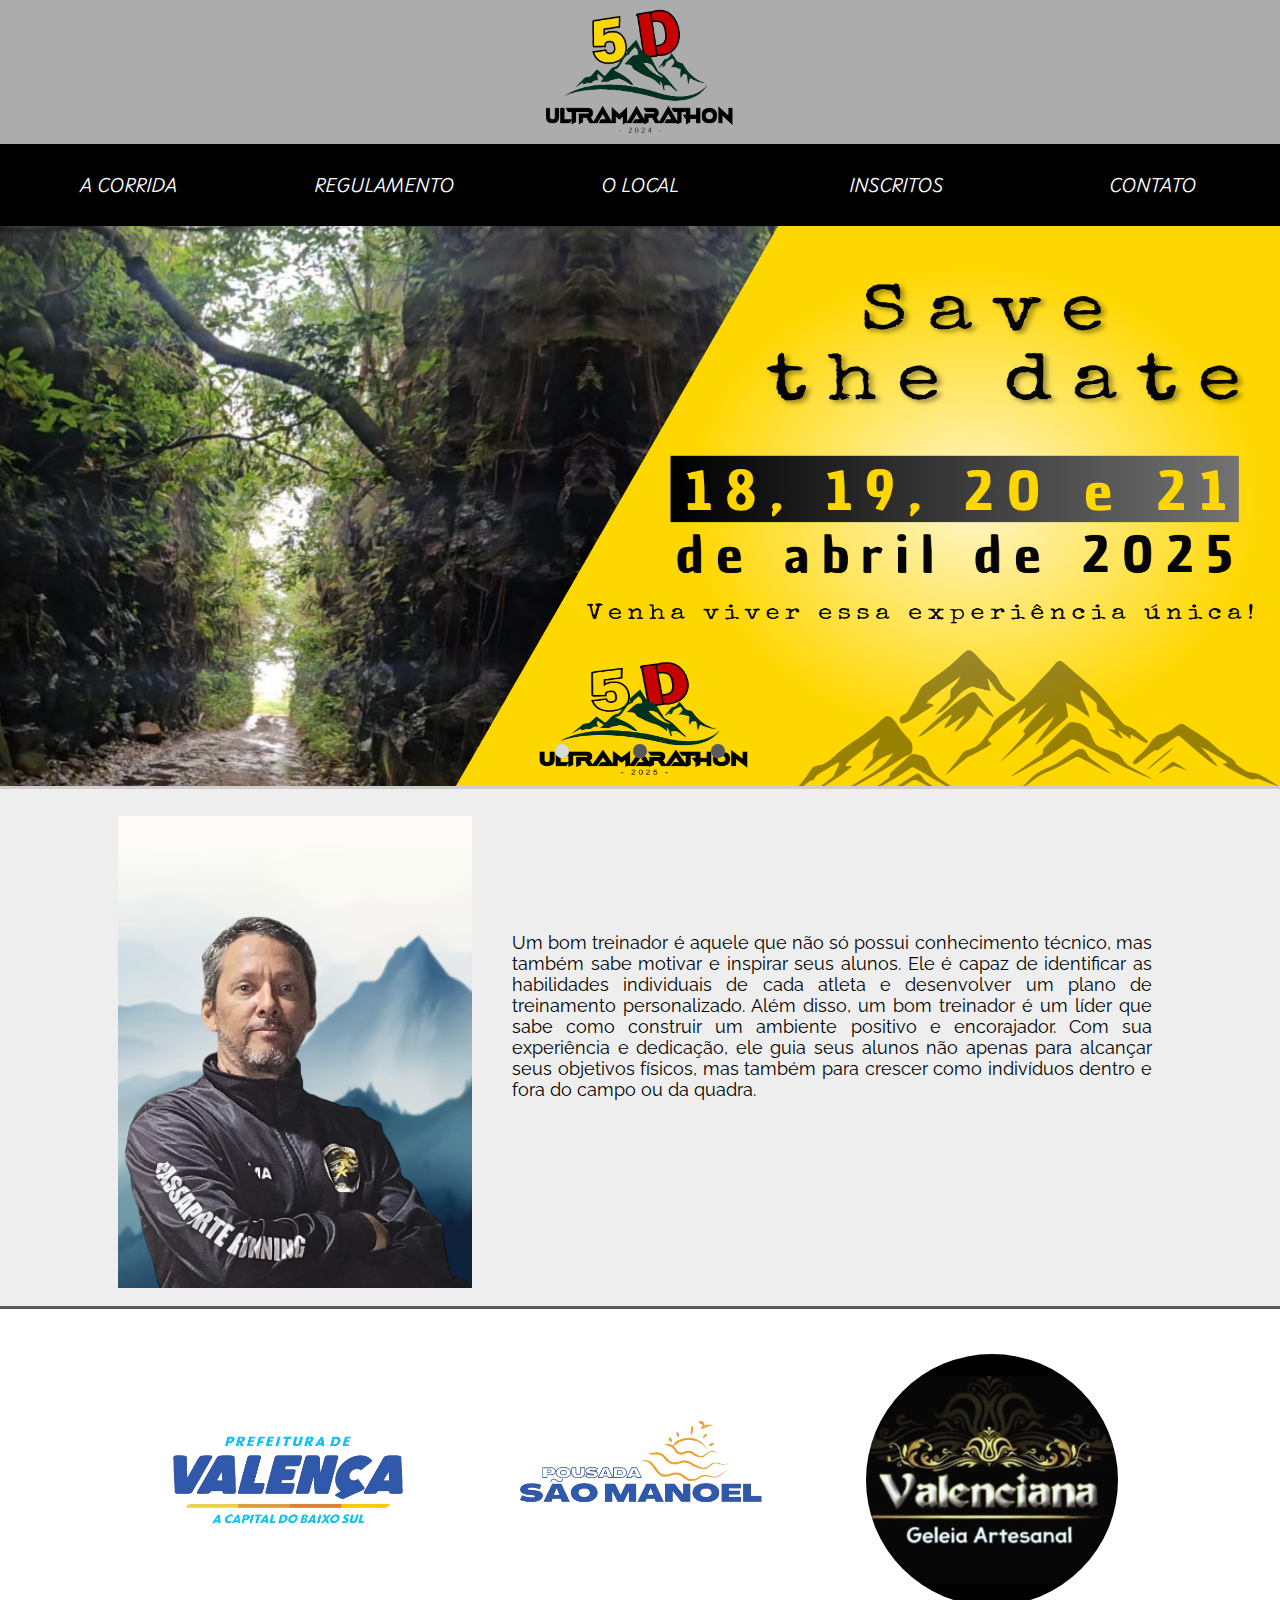
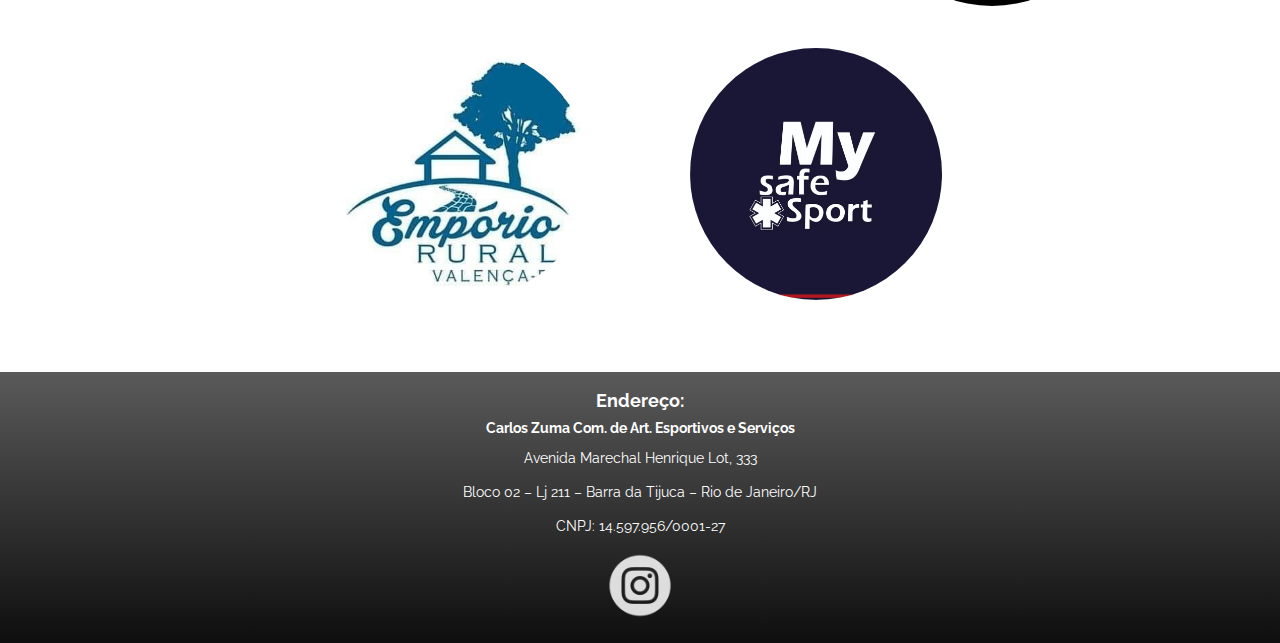
==== index.html @ 01db9696 "first commit" ====
<!DOCTYPE html>
<html lang="pt-br">
  <head>
    <title>5D ULTRA MARATHON</title>
    <link rel="icon" href="Logo5D_Oficial-removebg.png" type="image/logo-icon">
    <link rel="stylesheet" href="style.css">
    <meta name="viewport" content="width=device-width, initial-scale=1.0">
    <meta charset="utf-8">

    <link rel="preconnect" href="https://fonts.googleapis.com">
    <link rel="preconnect" href="https://fonts.gstatic.com" crossorigin>
    <link href="https://fonts.googleapis.com/css2?family=Playwrite+IS:wght@100..400&display=swap" rel="stylesheet">

    <link rel="preconnect" href="https://fonts.googleapis.com">
    <link rel="preconnect" href="https://fonts.gstatic.com" crossorigin>
    <link href="https://fonts.googleapis.com/css2?family=Raleway:ital,wght@0,100..900;1,100..900&display=swap" rel="stylesheet">

  </head>

  <body>

    <header>
      <a href="http://127.0.0.1:5500/index.html" >
        <div class="logo-container">
          <img class="logo5D" alt="Logotipo" src="Logo5D_Oficial-removebg.png">
        </div>
      </a>

      <section class="options">
        <div class="menu">
          <a href="corrida.html">A CORRIDA</a>
          <a href="regulamento.html">REGULAMENTO</a>
          <a href="local.html">O LOCAL</a>
          <a href="inscritos.html">INSCRITOS</a>
          <a href="contato.html">CONTATO</a>
        </div>
      </section>
    </header>


    <div class="slider">

      <div class="slides">
        <!-- Radio Buttons -->
        <input type="radio" name="radio-btn" id="radio1"  checked>
        <input type="radio" name="radio-btn" id="radio2">
        <input type="radio" name="radio-btn" id="radio3">
        <!-- Fim Radio Buttons -->

        <!-- Slides Images -->
        <div class="slide first">
          <img src="Banner5D_1.png" alt="Imagem 1"/>
        </div>

        <div class="slide">
          <img src="Banner5D_2.png" alt="Imagem 2"/>
        </div>

        <div class="slide">
          <img src="Banner5D_3.png" alt="Imagem 3"/>
        </div>

        <!-- Fim Slides Images -->

        
        <!-- Navigation Auto -->
        <div class="navigation-auto">
          <div class="auto-btn1"></div>
          <div class="auto-btn2"></div>
          <div class="auto-btn3"></div>
        </div>

      </div>

      <div class="manual-navigation">
        <label for="radio1" class="manual-btn" ></label>
        <label for="radio2" class="manual-btn" ></label>
        <label for="radio3" class="manual-btn" ></label>
      </div>

    </div>


    <div class="separator" ></div>

    <section class="sobre" >
      <img src="treinador.png" alt="Imagem do Treinador" />
      <p>Um bom treinador é aquele que não só possui conhecimento técnico, mas também sabe motivar e inspirar seus alunos. Ele é capaz de identificar as habilidades individuais de cada atleta e desenvolver um plano de treinamento personalizado. Além disso, um bom treinador é um líder que sabe como construir um ambiente positivo e encorajador. Com sua experiência e dedicação, ele guia seus alunos não apenas para alcançar seus objetivos físicos, mas também para crescer como indivíduos dentro e fora do campo ou da quadra.</p>

    </section>

    <div class="separatorTwo" ></div>

    <!-- PATROCINADORES -->
    <section class="sponsors">
      <a href="https://www.instagram.com/pmvalencarj/" target="_blank"><img src="patrocinadores/2.png"></a>
      <a href="https://www.booking.com/hotel/br/pousada-sao-manoel.pt-br.html?label=gog235jc-1DCAsoIEIScG91c2FkYS1zYW8tbWFub2VsSC1YA2ggiAEBmAEtuAEXyAEV2AED6AEB-AECiAIBqAIDuAKP_ay0BsACAdICJGRmY2RlYWYxLWNjMTgtNDY5YS1hODExLWUxM2Y1NWNmYTY1NdgCBOACAQ&sid=61b27c0a28dddf288ecdd120ab3e0635&aid=356980&ucfs=1&arphpl=1&checkin=2024-07-20&checkout=2024-07-23&dest_id=-678010&dest_type=city&group_adults=2&req_adults=2&no_rooms=1&group_children=0&req_children=0&hpos=1&hapos=1&sr_order=popularity&srpvid=347f094832c30023&srepoch=1720401602&soh=1&from_sustainable_property_sr=1&from=searchresults#no_availability_msg" target="_blank"><img src="patrocinadores/3.png"></a>
      <a href="https://www.instagram.com/geleiasvalenciana/" target="_blank"><img src="patrocinadores/5.png"></a>
      <a href="https://www.instagram.com/emporioruralvalenca/" target="_blank"><img src="patrocinadores/4.png"></a>
      <a href="https://www.mysafesport.com.br" target="_blank"><img src="patrocinadores/6.png"></a>
  </section>
  
  

    <footer class="footer" >
      <div class="footer-content">
        <h3>Endereço:</h3>
        <h4>Carlos Zuma Com. de Art. Esportivos e Serviços</h4>
        <p>Avenida Marechal Henrique Lot, 333<p>
        <p>Bloco 02 – Lj 211 – Barra da Tijuca – Rio de Janeiro/RJ</p></p>
        <p>CNPJ: 14.597.956/0001-27</p>
      </div>

      <div class="icon">
        <a href="https://www.instagram.com/carloszumaultra/" target="_blank" ><img src="instaIcon.png"/></a>
      </div>

    </footer>
    
    <script src="script.js"></script>
  </body>
</html>
---- style.css ----
* {
    padding: 0px;
    margin: 0px;
    font-family: "Playwrite IS", cursive;
}

        /* Primeiro Header Logotipo (Responsivo) */

/* Contêiner do Logotipo */
.logo-container {
    background-color: #acacac;
    display: flex;
    justify-content: center;
    align-items: center;
}

/* Logotipo */
img.logo5D {
    width: 50%;
    display: block;
    margin: 1vh auto 1vh;
}

/* Logotipo resposivo mobile */
@media (min-width: 600px) {
    img.logo5D {
        width: 30%; /* Ajuste para tablets */
    }
}

/* Logotipo responsivo desktop*/
@media (min-width: 900px) {
    img.logo5D {
        width: 15%; /* Ajuste para desktops */
    }
}

        /* Header Opções (Responsivo) */

section.options {
    display: flex;
    justify-content: center; /* Centraliza os itens horizontalmente */
    align-items: center; /* Centraliza os itens verticalmente */
    background-color: rgb(0, 0, 0);
    padding: 2vh 0;
}

.menu {
    text-align: center;
}

.menu a {
    display: block; 
    text-decoration: none; 
    color: white; 
    padding: 2.5vh; 
    font-weight: bold;
}

.menu a:hover {
    transition: all .2s ease-in-out; 
    transform: scale(1.2); 
}

@media (min-width: 900px) {
    .menu {
        display: flex;
        justify-content: space-around;
        width: 100%; 
    }
}

@media (min-width: 900px) {
    .menu a{
        padding: 10px; /* Espaçamento interno */
        flex: 1; /* Faz com que os itens ocupem espaço igual dentro de .menu */
        text-align: center; /* Centraliza o texto horizontalmente */
    }
}
        /*  Slider */
        
        .slider {
            margin: 0 auto;
            width: 100%;
            overflow: hidden;
            position: relative; /* Torna o contêiner posicionado relativamente para permitir posicionamento absoluto dos botões */
        }
        
        .slides {
            width: 300%; /* Corrigido para ajustar a largura de acordo com o número de slides */
            height: 12rem;
            display: flex;
            transition: transform 0.5s ease-in-out; /* Adiciona transição suave */
        }
        
        .slider input {
            display: none;
        }
        
        .slide {
            width: 33.33%; /* Ajustado para acomodar 3 slides */
            position: relative;
            transition: 1.5s;
        }
        
        .slide img {
            width: 100%;
            height: 100%; /* Garante que a imagem ocupe todo o contêiner */
            object-fit: cover; /* Ajusta a imagem para cobrir o contêiner */
        }
        
        .manual-navigation {
            position: absolute;
            width: 100%; /* Alinha os botões ao centro */
            bottom: 10%; /* Posiciona os botões na parte inferior do slider */
            display: flex;
            justify-content: center;
            gap: 5%; /* Espaçamento entre os botões */
        }
        
        .manual-btn {
            border: 2px solid #dadada71;
            padding: 5px;
            border-radius: 50%;
            cursor: pointer;
            background-color: #dadada71; /* Torna os botões visíveis */
            transition: 0.75s;
        }
        
        /* Adicionando estilos para botões de navegação automática */
        .navigation-auto {
            position: absolute;
            width: 100%;
            display: flex;
            justify-content: center;
            gap: 5%;
            bottom: 10%;
        }
        
        .navigation-auto div {
            border: 2px solid #5a5a5a;
            padding: 5px;
            border-radius: 50%;
            background-color: #5a5a5a;
        }

        .manual-btn:not(:last-child) {
            margin-right: 0;
        }

        .manual-btn:hover {
            border: 2px solid #5a5a5a;
            background-color: #5a5a5a;
        }

#radio1:checked ~ .first {
    margin-left: 0;
}

#radio2:checked ~ .first {
    margin-left: -33.3%;
}

#radio3:checked ~ .first {
    margin-left: -66.65%;
}

.navigation-auto div {
    border: 2px solid #aaaaaa;
    padding: 5px;
    border-radius: 10px;
    cursor: pointer;
    transition: 0.75s;
}

.navigation-auto {
    position: absolute;
    width: 100%;
    margin-top: 360px;
    display: flex;
    justify-content: center;
}

#radio1:checked ~ .navigation-auto .auto-btn1 {
    background-color: #5a5a5a;
}

#radio2:checked ~ .navigation-auto .auto-btn2 {
    background-color: #5a5a5a;
}

#radio3:checked ~ .navigation-auto .auto-btn3 {
    background-color: #5a5a5a;
}

/* Estilo geral para a imagem */
.slide img {
    width: 100%;
    height: auto; 
    max-width: 100%;
    display: block;
    object-fit: contain; /* Ajusta a imagem para caber dentro do contêiner sem cortar */
    margin: auto; /* Centraliza a imagem */
}


/* Responsividade Slider */

/* Telas até 380px */
@media (max-width: 360px) {
    .slide img {
        width: 100%; /* Garante que a imagem se ajuste à largura do contêiner */
        height: auto; /* Mantém a proporção da imagem */
        object-fit: cover; /* Ajusta a imagem dentro do contêiner sem distorcer */
    }

    .manual-navigation, .navigation-auto {
        margin-bottom: 10%; /* Ajusta a posição dos controles de navegação */
        display: flex; /* Garante que os controles sejam exibidos como flexíveis */
        justify-content: center; /* Centraliza os botões */
    }

}

/* Telas pequenas (mobile first) */
@media (max-width: 600px) {
    .slide img {
        width: 100%;
        height: 100%; /* Mantém a proporção da imagem */
        object-fit: cover; /* Ajusta a imagem dentro do contêiner sem distorcer */
    }

    .manual-navigation, .navigation-auto {
        bottom: 5%; /* Ajusta a posição para acompanhar a responsividade */
    }
}

/* Telas médias (tablets e pequenos desktops) */
@media (min-width: 601px) and (max-width: 1250px) {
    .slides {
        width: 300%;
        height: 35rem; 
    }

    .slide img {
        width: 100%;
        height: 100%;
        object-fit: fill;
    }

    .manual-navigation, .navigation-auto {
        bottom: 5%;
    }
}

/* Telas grandes (desktops) */
@media (min-width: 1250px) {
    .slides {
        width: 300%;
        height: 35rem; 
    }

    .slide img {
        width: 100%;
        height: 100%;
        object-fit: fill;
        
    }

    .manual-navigation, .navigation-auto {
        bottom: 5%;
    }
}

        /* Sobre */

.separator {
    width: 100%;
    height: 3px;
    background-color: #cecece;
}

.sobre {
    background-color: #eeeeee;
}

.sobre p{
    font-family: Raleway;
    font-size: 2vh;
    margin: 0 4.5vh 0 4.5vh;
    color: black;
    text-align: justify;
    background-color: #eeeeee;
    padding-bottom: 5%;
}

.sobre img {
    background-color: #eeeeee;
    width: auto;
    height: auto;
    display: flex;
    margin: auto auto 2vh auto;
    padding-top: 3vh;
}

/* Telas grandes (desktops) */
@media (min-width: 1250px) {
    .sobre {
        display: flex;
        align-items: center;
        justify-content: center;
    }

    .sobre img {
        width: auto;
        height: auto;
        margin-right: 4.5vh;
    }

    .sobre p {
        padding-right: 10%;
        width: 50%;
        margin: 0;
    }
}

.separatorTwo {
    width: 100%;
    height: 3px;
    background-color: #5a5a5a;
    margin-bottom: 3vh;
}


        /* Sponsors  */

/* Container dos patrocinadores */
.sponsors {
    display: flex;
    flex-wrap: wrap; /* Permite que os itens quebrem linha, se necessário */
    justify-content: center; /* Centraliza os itens horizontalmente */
    align-items: center; /* Centraliza os itens verticalmente */
    gap: 5%; /* Adiciona espaçamento de 10% entre as imagens */
}

/* Estilos gerais para imagens dentro da classe sponsors */
.sponsors a img {
    max-width: 28vh; /* Mantém a proporção da imagem */
    max-height: 28vh; /* Mantém a proporção da imagem */
    margin: 2vh; /* Adiciona algum espaço ao redor das imagens */
    border-radius: 9rem;
    cursor: pointer;
}

/* Estilos para telas menores */
@media (max-width: 600px) {
    .sponsors a img {
        max-width: 60%;
        margin: 1rem auto 1rem auto;
        display: block;
    }
}



.separatorThree {
    width: 100%;
    height: 1vh;
    background-color: #5a5a5a;
}

/* Estilo geral para o footer */
.footer {
    margin-top: 3rem;
    background: linear-gradient(to bottom, #5a5a5a, #0e0e0e); /* Gradiente preto */
    color: rgb(255, 255, 255); /* Cor do texto */
    padding: 2vh 0; /* Espaçamento interno */
    text-align: center; /* Alinhamento centralizado do texto */
    width: 100%; /* Garante que o footer ocupe toda a largura */
}

/* Container do conteúdo do footer */
.footer-content {
    display: flex;
    flex-direction: column;
    align-items: center; /* Centraliza os itens horizontalmente */
    justify-content: center; /* Centraliza os itens verticalmente */
}

/* Estilo para o título 'Endereço' */
.footer h3 {
    font-family: Raleway;
    font-size: 2vh;
    margin-bottom: 1vh;
}

/* Estilo para o subtítulo */
.footer h4 {
    font-family: Raleway;
    font-size: 1.5vh;
    margin-bottom: 1.5vh;
}

/* Estilo para o texto do endereço */
.footer p {
    font-family: Raleway;
    font-size: 1.5vh;
    margin-bottom: 1vh;
}

.icon img {
    opacity: 85%;
    margin-top: 1vh;
    max-width: 10vh; /* Define a largura máxima do ícone */
    max-height: 7.5vh; /* Define a altura máxima do ícone */
    width: auto; /* Permite que a largura se ajuste automaticamente */
    height: auto; /* Permite que a altura se ajuste automaticamente */
}

    /* A CORRIDA */

#corrida {
    font-family: 'Raleway', sans-serif;
    text-align: center;
    padding: 2rem;
    font-size: 3.5rem;
    color: #ffffff; /* Cor do texto */
    background: linear-gradient(45deg, #C70000, #FFD700); /* Fundo gradiente */
    box-shadow: 0 4px 8px rgba(0, 0, 0, 0.2); /* Sombra mais proeminente */
    text-transform: uppercase; /* Letras maiúsculas */
    letter-spacing: 0.2rem; /* Espaçamento entre letras */
    transition: transform 0.3s ease-in-out, box-shadow 0.3s ease-in-out; /* Transição suave para transformações */
}

#pCorrida {
    font-family: 'Raleway', sans-serif;
    font-weight: bold;
    text-align: center;
    padding: 2rem;
    font-size: 1rem;
    color: #2b2b2b; /* Cor do texto cinza escuro */
    line-height: 1.5; /* Altura da linha para melhor legibilidade */
    margin: 0 auto; /* Centraliza o parágrafo */
}

@media (min-width: 1250px) {
    #pCorrida {
        font-size: 1.25rem;
        padding-right: 10rem;
        padding-left: 10rem;
    }
    #corrida {
        font-size: 5rem;
    }
}

        /* Regulamento */

        #regulamento {
            font-family: 'Raleway', sans-serif;
            text-align: center;
            padding: 2rem;
            font-size: 2.5rem;
            color: #ffffff; /* Cor do texto */
            background: linear-gradient(45deg, #C70000, #FFD700); /* Fundo gradiente */
            box-shadow: 0 4px 8px rgba(0, 0, 0, 0.2); /* Sombra mais proeminente */
            text-transform: uppercase; /* Letras maiúsculas */
            letter-spacing: 0.2rem; /* Espaçamento entre letras */
            transition: transform 0.3s ease-in-out, box-shadow 0.3s ease-in-out; /* Transição suave para transformações */
        }
        
        #pRegulamento {
            font-family: 'Raleway', sans-serif;
            font-weight: bold;
            text-align: center;
            padding: 2rem;
            font-size: 1rem;
            color: #2b2b2b; /* Cor do texto cinza escuro */
            line-height: 1.5; /* Altura da linha para melhor legibilidade */
            margin: 0 auto; /* Centraliza o parágrafo */
        }
        
        @media (min-width: 1250px) {
            #pRegulamento {
                font-size: 1.25rem;
                padding-right: 10rem;
                padding-left: 10rem;
            }
            #regulamento {
                font-size: 4.55rem;
            }
        }

        /* O LOCAL */

        #local {
            font-family: 'Raleway', sans-serif;
            text-align: center;
            padding: 2rem;
            font-size: 3.5rem;
            color: #ffffff; /* Cor do texto */
            background: linear-gradient(45deg, #C70000, #FFD700); /* Fundo gradiente */
            box-shadow: 0 4px 8px rgba(0, 0, 0, 0.2); /* Sombra mais proeminente */
            text-transform: uppercase; /* Letras maiúsculas */
            letter-spacing: 0.2rem; /* Espaçamento entre letras */
            transition: transform 0.3s ease-in-out, box-shadow 0.3s ease-in-out; /* Transição suave para transformações */
        }
        
        #pLocal {
            font-family: 'Raleway', sans-serif;
            font-weight: bold;
            text-align: center;
            padding: 2rem;
            font-size: 1rem;
            color: #2b2b2b; /* Cor do texto cinza escuro */
            line-height: 1.5; /* Altura da linha para melhor legibilidade */
            margin: 0 auto; /* Centraliza o parágrafo */
        }
        
        @media (min-width: 1250px) {
            #pLocal {
                font-size: 1.25rem;
                padding-right: 10rem;
                padding-left: 10rem;
            }
            #local {
                font-size: 5rem;
            }
        }

/* GALERIA DE FOTOS DO LOCAL */

    .fotosProva {
        column-count: 4;
    }

    .fotosProva img{
        width: 100%;
        border-radius: 4px;
        margin-bottom: 0.3rem;
        column-gap: 0.1rem;
        transition: transform 0.3s ease;
    }

    .fotosProva a {
        display: inline-block; /* Garante que os links se comportem como blocos inline */
        width: 100%;
    }

    .fotosProva img:hover {
        transform: scale(1.025); /* Leve aumento na imagem */
    }   




        /* INSCRITOS */

        /* INSCRITOS */

#tabelaInscritos {
    width: 95%;
    max-width: 120rem;
    border-collapse: collapse;
    margin: 2rem auto;
    padding: 2rem;
    background-color: #f5f5f5;
    box-shadow: 0 2px 4px rgba(0, 0, 0, 0.1);
    text-align: center; 
}

#tabelaInscritos thead {
    background-color: #333;
    color: #fff;
}

#tabelaInscritos th, #tabelaInscritos td {
    padding: 1rem;
    text-align: center; 
    border-bottom: 1px solid #ddd;
    font-family: "Helvetica";
    font-weight: bold;
}

#tabelaInscritos th {
    text-transform: uppercase;
    letter-spacing: 0.1rem;
}

#tabelaInscritos tbody tr:nth-child(even) {
    background-color: #e9e9e9;
}

#tabelaInscritos tbody tr:hover {
    background-color: #c70000;
    color: #fff;
    cursor: pointer;
    transition: background-color 0.35s ease-in-out;
}

@media (min-width: 768px) {
    #tabelaInscritos th, #tabelaInscritos td {
        padding: 1.5rem;
    }
}
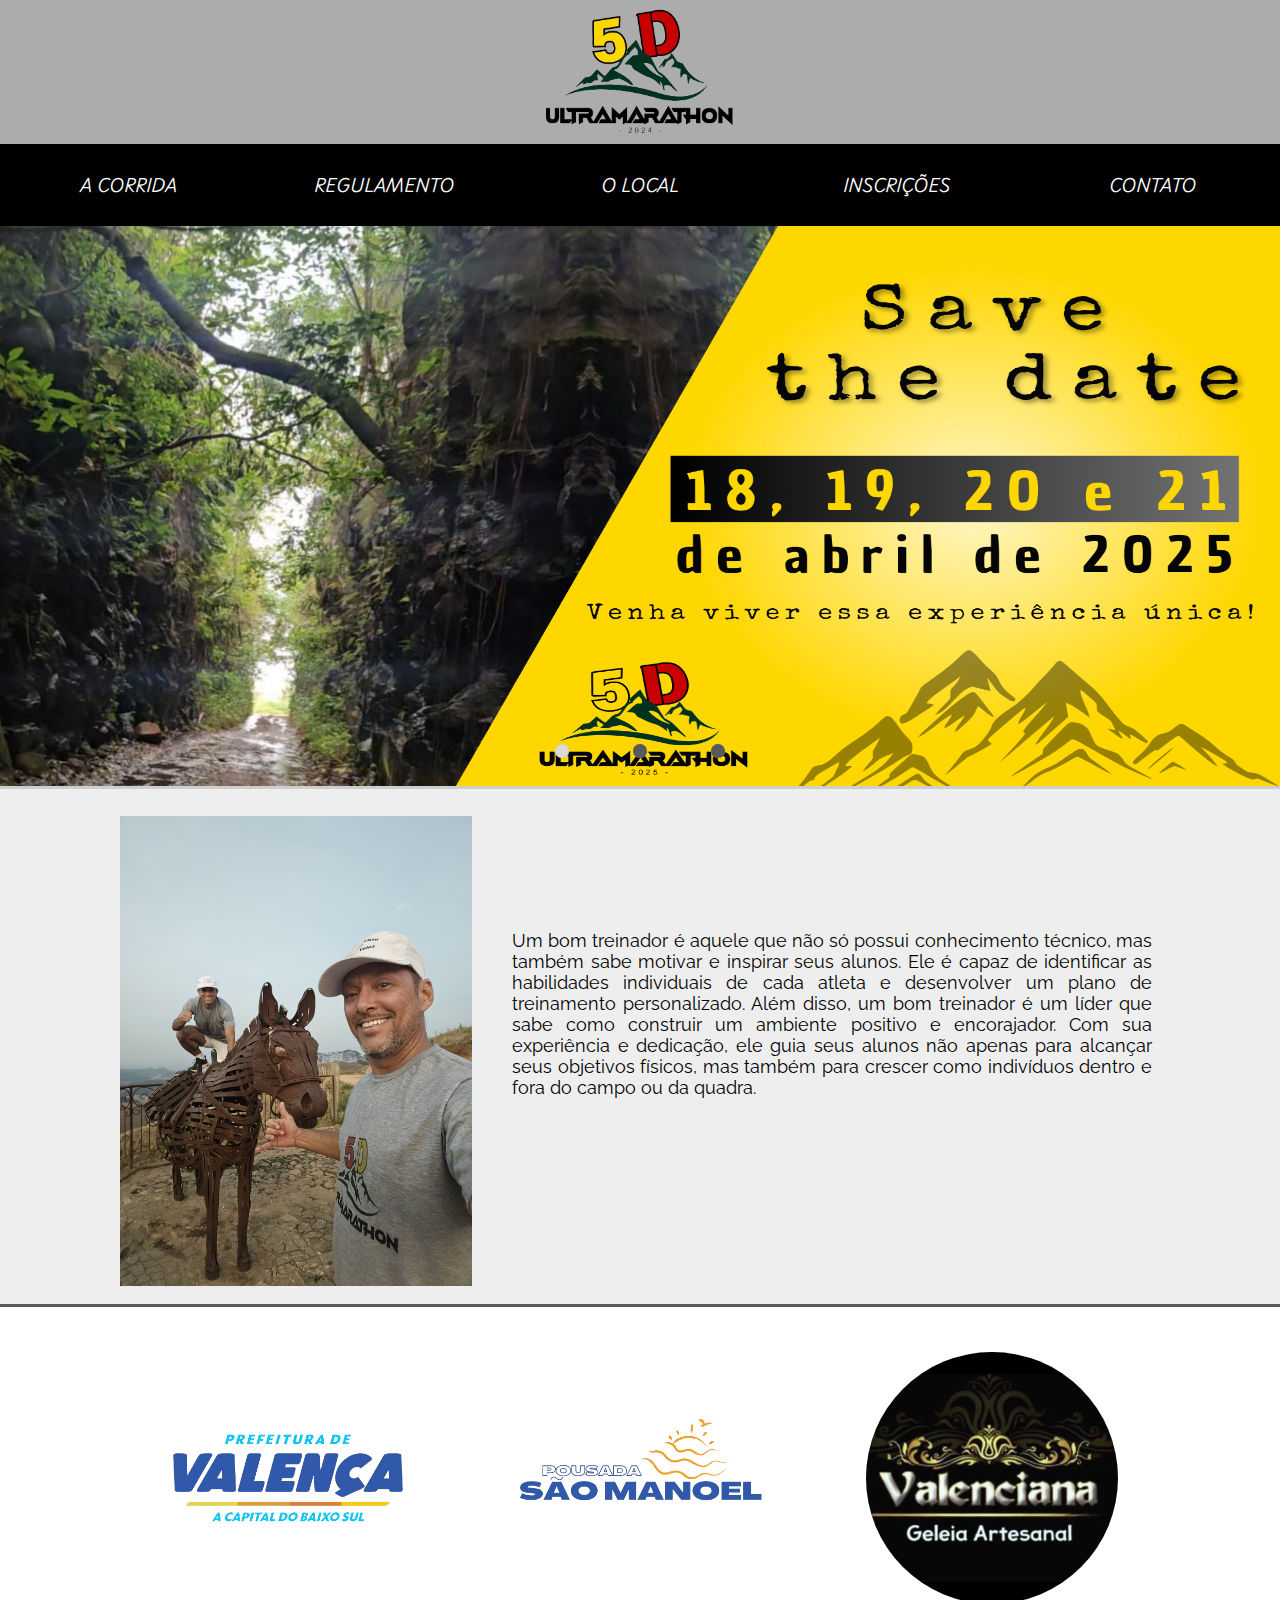
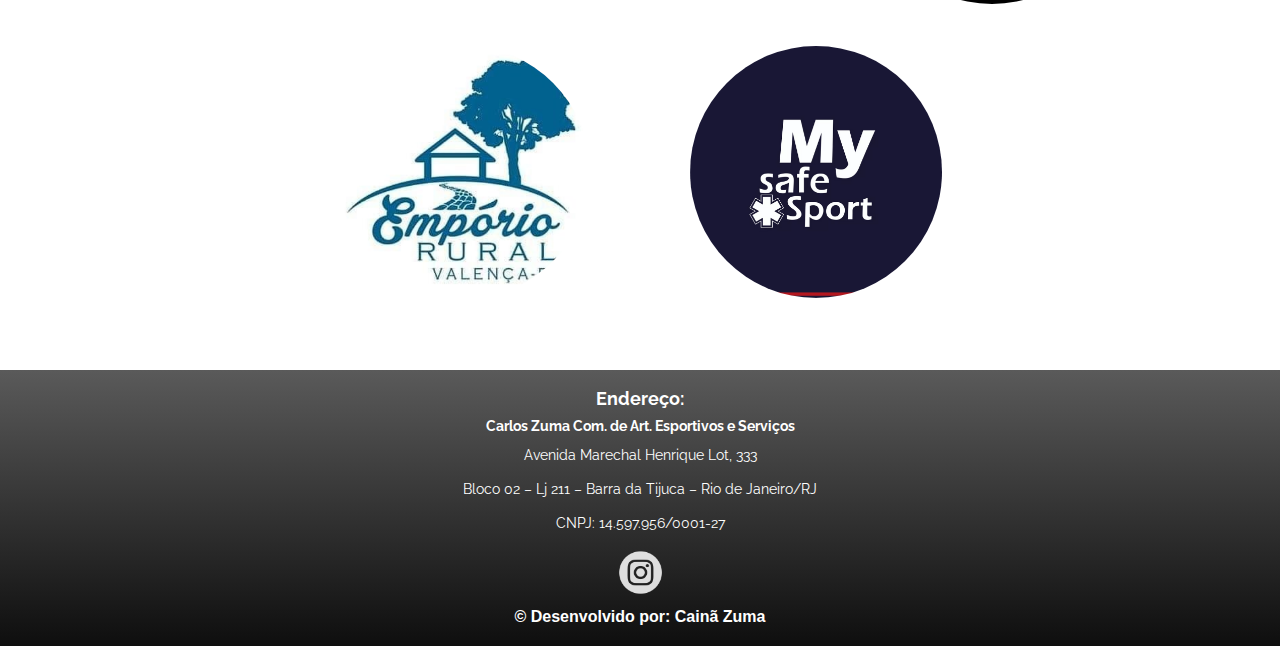
==== commit 8f258b33: "commit att" ====
--- a/index.html
+++ b/index.html
@@ -6,6 +6,9 @@
     <link rel="stylesheet" href="style.css">
     <meta name="viewport" content="width=device-width, initial-scale=1.0">
     <meta charset="utf-8">
+
+    <meta name="description" content="Participe da '5D ULTRA MARATHON', uma emocionante prova de longa distância que desafia corredores com uma rota deslumbrante através de montanhas, grutas, túneis, pontes e rios. Experimente a aventura definitiva e supere seus limites em uma corrida que combina natureza e desafio físico. Inscreva-se agora e viva a experiência única da 5D ULTRA MARATHON!">
+
 
     <link rel="preconnect" href="https://fonts.googleapis.com">
     <link rel="preconnect" href="https://fonts.gstatic.com" crossorigin>
@@ -20,7 +23,7 @@
   <body>
 
     <header>
-      <a href="http://127.0.0.1:5500/index.html" >
+      <a href="/Projeto_5D_Ultramarathon/index.html" >
         <div class="logo-container">
           <img class="logo5D" alt="Logotipo" src="Logo5D_Oficial-removebg.png">
         </div>
@@ -31,7 +34,7 @@
           <a href="corrida.html">A CORRIDA</a>
           <a href="regulamento.html">REGULAMENTO</a>
           <a href="local.html">O LOCAL</a>
-          <a href="inscritos.html">INSCRITOS</a>
+          <a href="inscritos.html">INSCRIÇÕES</a>
           <a href="contato.html">CONTATO</a>
         </div>
       </section>
@@ -84,7 +87,7 @@
     <div class="separator" ></div>
 
     <section class="sobre" >
-      <img src="treinador.png" alt="Imagem do Treinador" />
+      <img src="treinadores.jpeg" alt="Imagem do Treinador" />
       <p>Um bom treinador é aquele que não só possui conhecimento técnico, mas também sabe motivar e inspirar seus alunos. Ele é capaz de identificar as habilidades individuais de cada atleta e desenvolver um plano de treinamento personalizado. Além disso, um bom treinador é um líder que sabe como construir um ambiente positivo e encorajador. Com sua experiência e dedicação, ele guia seus alunos não apenas para alcançar seus objetivos físicos, mas também para crescer como indivíduos dentro e fora do campo ou da quadra.</p>
 
     </section>
@@ -115,6 +118,11 @@
         <a href="https://www.instagram.com/carloszumaultra/" target="_blank" ><img src="instaIcon.png"/></a>
       </div>
 
+      <div class="dev">
+        <a href="https://www.linkedin.com/in/cainã-zuma-a252a7153/" target="_blank">© Desenvolvido por: Cainã Zuma</a>
+    </div>
+    
+
     </footer>
     
     <script src="script.js"></script>
--- a/style.css
+++ b/style.css
@@ -296,8 +296,7 @@
 
 .sobre img {
     background-color: #eeeeee;
-    width: auto;
-    height: auto;
+    width: 15rem;
     display: flex;
     margin: auto auto 2vh auto;
     padding-top: 3vh;
@@ -312,7 +311,7 @@
     }
 
     .sobre img {
-        width: auto;
+        width: 22rem;
         height: auto;
         margin-right: 4.5vh;
     }
@@ -411,7 +410,7 @@
 .icon img {
     opacity: 85%;
     margin-top: 1vh;
-    max-width: 10vh; /* Define a largura máxima do ícone */
+    max-width: 7vh; /* Define a largura máxima do ícone */
     max-height: 7.5vh; /* Define a altura máxima do ícone */
     width: auto; /* Permite que a largura se ajuste automaticamente */
     height: auto; /* Permite que a altura se ajuste automaticamente */
@@ -530,31 +529,40 @@
 
 /* GALERIA DE FOTOS DO LOCAL */
 
+.fotosProva {
+    column-count: 4;
+    column-gap: 0.6rem; /* Ajuste o valor para controlar o espaço entre as colunas */
+}
+
+.fotosProva img {
+    width: calc(100% - 0.6rem); /* Compensa o column-gap */
+    border-radius: 4px;
+    margin-bottom: 0.3rem;
+    transition: transform 0.3s ease;
+    margin-left: 3px;
+}
+
+.fotosProva a {
+    display: inline-block; /* Garante que os links se comportem como blocos inline */
+    width: 100%;
+}
+
+.fotosProva img:hover {
+    transform: scale(1.025); /* Leve aumento na imagem */
+}
+
+/* Ajuste para dispositivos móveis */
+@media (max-width: 768px) {
     .fotosProva {
-        column-count: 4;
-    }
-
-    .fotosProva img{
-        width: 100%;
-        border-radius: 4px;
-        margin-bottom: 0.3rem;
-        column-gap: 0.1rem;
-        transition: transform 0.3s ease;
-    }
-
-    .fotosProva a {
-        display: inline-block; /* Garante que os links se comportem como blocos inline */
-        width: 100%;
-    }
-
-    .fotosProva img:hover {
-        transform: scale(1.025); /* Leve aumento na imagem */
-    }   
-
-
-
-
-        /* INSCRITOS */
+        column-count: 3;
+        column-gap: 0.3rem; /* Diminui o espaço entre as colunas no mobile */
+    }
+
+    .fotosProva img {
+        width: calc(100% - 0.3rem); /* Ajusta a largura para o novo column-gap */
+    }
+}
+
 
         /* INSCRITOS */
 
@@ -604,6 +612,53 @@
     }
 }
 
+/* desenvolvido por */
+
+.dev {
+    text-align: center; /* Centraliza o texto */
+}
+
+.dev a {
+    color: white; /* Cor branca para o texto */
+    text-decoration: none; /* Remove o sublinhado */
+    font-family: 'Arial', sans-serif; /* Altere para a fonte de sua escolha */
+    font-size: 16px; /* Aumenta o tamanho da fonte */
+    font-weight: bold; /* Deixa o texto em negrito */
+}
+
+.dev a:hover {
+    color: #cccccc; /* Muda a cor ao passar o mouse */
+    transition: color 0.3s ease-in-out; /* Animação suave na transição de cores */
+}
+
+/* dowload regulamento */
+
+#downloadPDF {
+    font-family: 'Raleway', Helvetica, Arial, sans-serif;
+    font-size: 18px;
+    font-weight: 600;
+    color: #ff0000;
+    text-decoration: none;
+    background-color: #f1f1f1;
+    padding: 10px 20px;
+    border-radius: 5px;
+    transition: background-color 0.3s, color 0.3s;
+  
+    display: flex;
+    justify-content: center;
+    align-items: center;
+    margin: 0 auto;
+    width: fit-content;
+  }
+  
+  #downloadPDF:hover {
+    background: linear-gradient(45deg, #C70000, #FFD700); /* Fundo gradiente */
+    color: #ffffff; /* Cor do texto */
+  }
+  
+
+  
+
   
 
 
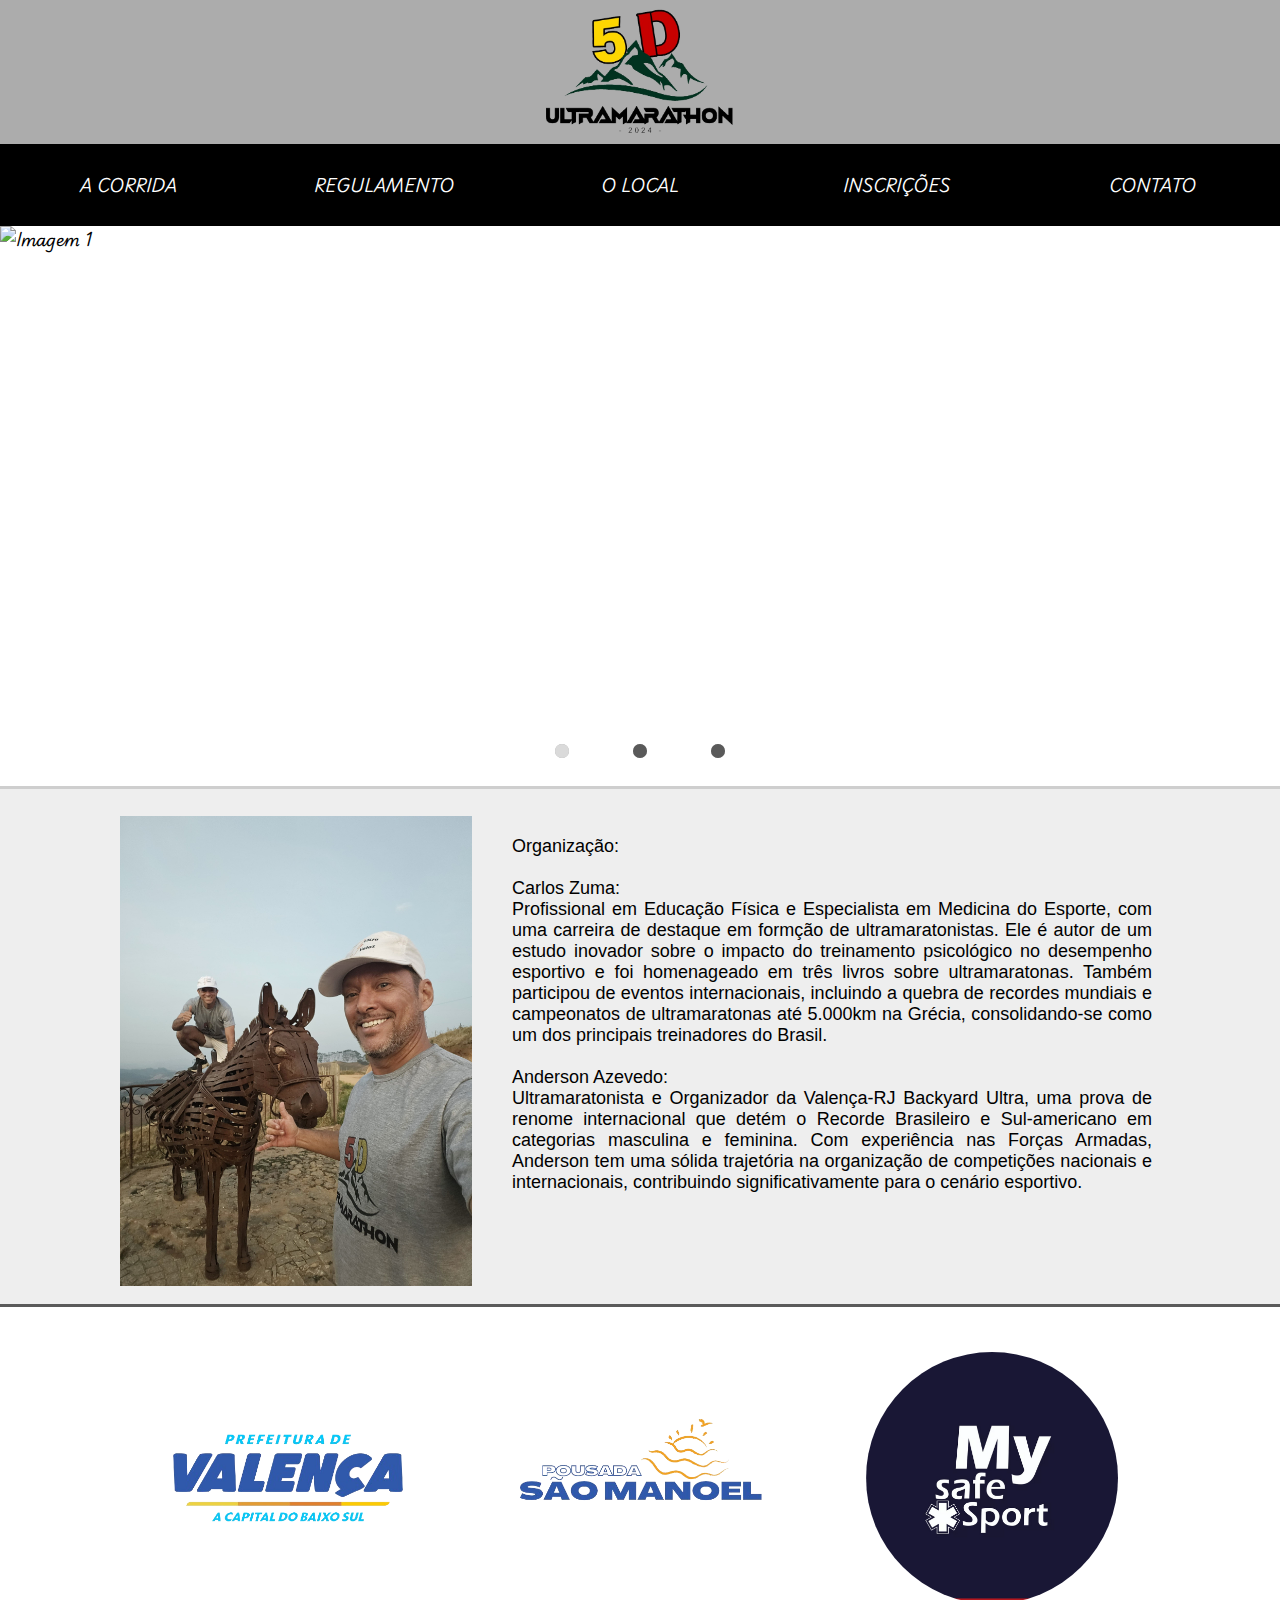
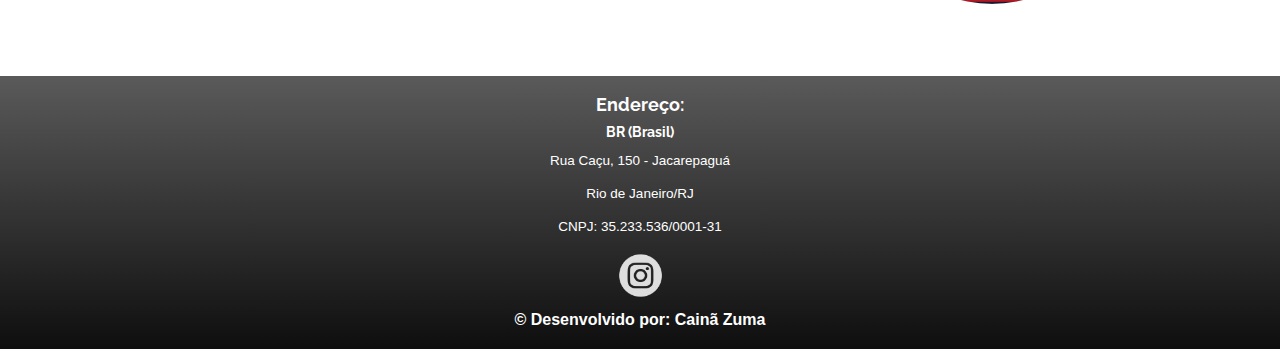
==== commit aa04e42d: "sending_prod" ====
--- a/index.html
+++ b/index.html
@@ -23,7 +23,7 @@
   <body>
 
     <header>
-      <a href="/Projeto_5D_Ultramarathon/index.html" >
+      <a href="index.html" >
         <div class="logo-container">
           <img class="logo5D" alt="Logotipo" src="Logo5D_Oficial-removebg.png">
         </div>
@@ -52,7 +52,7 @@
 
         <!-- Slides Images -->
         <div class="slide first">
-          <img src="Banner5D_1.png" alt="Imagem 1"/>
+          <img src="Banner5D_01.png" alt="Imagem 1"/>
         </div>
 
         <div class="slide">
@@ -88,7 +88,16 @@
 
     <section class="sobre" >
       <img src="treinadores.jpeg" alt="Imagem do Treinador" />
-      <p>Um bom treinador é aquele que não só possui conhecimento técnico, mas também sabe motivar e inspirar seus alunos. Ele é capaz de identificar as habilidades individuais de cada atleta e desenvolver um plano de treinamento personalizado. Além disso, um bom treinador é um líder que sabe como construir um ambiente positivo e encorajador. Com sua experiência e dedicação, ele guia seus alunos não apenas para alcançar seus objetivos físicos, mas também para crescer como indivíduos dentro e fora do campo ou da quadra.</p>
+            
+      <p>Organização:<br>
+      <br>Carlos Zuma:
+
+      <br>Profissional em Educação Física e Especialista em Medicina do Esporte, com uma carreira de destaque em formção de ultramaratonistas. Ele é autor de um estudo inovador sobre o impacto do treinamento psicológico no desempenho esportivo e foi homenageado em três livros sobre ultramaratonas. Também participou de eventos internacionais, incluindo a quebra de recordes mundiais e campeonatos de ultramaratonas até 5.000km na Grécia, consolidando-se como um dos principais treinadores do Brasil.
+
+      <br><br>Anderson Azevedo:
+
+      <br>Ultramaratonista e Organizador da Valença-RJ Backyard Ultra, uma prova de renome internacional que detém o Recorde Brasileiro e Sul-americano em categorias masculina e feminina. Com experiência nas Forças Armadas, Anderson tem uma sólida trajetória na organização de competições nacionais e internacionais, contribuindo significativamente para o cenário esportivo.
+      </p>
 
     </section>
 
@@ -98,8 +107,6 @@
     <section class="sponsors">
       <a href="https://www.instagram.com/pmvalencarj/" target="_blank"><img src="patrocinadores/2.png"></a>
       <a href="https://www.booking.com/hotel/br/pousada-sao-manoel.pt-br.html?label=gog235jc-1DCAsoIEIScG91c2FkYS1zYW8tbWFub2VsSC1YA2ggiAEBmAEtuAEXyAEV2AED6AEB-AECiAIBqAIDuAKP_ay0BsACAdICJGRmY2RlYWYxLWNjMTgtNDY5YS1hODExLWUxM2Y1NWNmYTY1NdgCBOACAQ&sid=61b27c0a28dddf288ecdd120ab3e0635&aid=356980&ucfs=1&arphpl=1&checkin=2024-07-20&checkout=2024-07-23&dest_id=-678010&dest_type=city&group_adults=2&req_adults=2&no_rooms=1&group_children=0&req_children=0&hpos=1&hapos=1&sr_order=popularity&srpvid=347f094832c30023&srepoch=1720401602&soh=1&from_sustainable_property_sr=1&from=searchresults#no_availability_msg" target="_blank"><img src="patrocinadores/3.png"></a>
-      <a href="https://www.instagram.com/geleiasvalenciana/" target="_blank"><img src="patrocinadores/5.png"></a>
-      <a href="https://www.instagram.com/emporioruralvalenca/" target="_blank"><img src="patrocinadores/4.png"></a>
       <a href="https://www.mysafesport.com.br" target="_blank"><img src="patrocinadores/6.png"></a>
   </section>
   
@@ -108,10 +115,10 @@
     <footer class="footer" >
       <div class="footer-content">
         <h3>Endereço:</h3>
-        <h4>Carlos Zuma Com. de Art. Esportivos e Serviços</h4>
-        <p>Avenida Marechal Henrique Lot, 333<p>
-        <p>Bloco 02 – Lj 211 – Barra da Tijuca – Rio de Janeiro/RJ</p></p>
-        <p>CNPJ: 14.597.956/0001-27</p>
+        <h4>BR (Brasil)</h4>
+        <p>Rua Caçu, 150 - Jacarepaguá<p>
+        <p>Rio de Janeiro/RJ</p></p>
+        <p>CNPJ: 35.233.536/0001-31</p>
       </div>
 
       <div class="icon">
--- a/style.css
+++ b/style.css
@@ -285,7 +285,7 @@
 }
 
 .sobre p{
-    font-family: Raleway;
+    font-family: Helvetica, sans-serif;
     font-size: 2vh;
     margin: 0 4.5vh 0 4.5vh;
     color: black;
@@ -317,6 +317,7 @@
     }
 
     .sobre p {
+        font-family: Helvetica, sans-serif;
         padding-right: 10%;
         width: 50%;
         margin: 0;
@@ -402,7 +403,7 @@
 
 /* Estilo para o texto do endereço */
 .footer p {
-    font-family: Raleway;
+    font-family: Helvetica, sans-serif;
     font-size: 1.5vh;
     margin-bottom: 1vh;
 }
@@ -655,6 +656,11 @@
     background: linear-gradient(45deg, #C70000, #FFD700); /* Fundo gradiente */
     color: #ffffff; /* Cor do texto */
   }
+
+  #organization {
+    text-align: center; /* Centraliza o texto horizontalmente */
+}
+
   
 
   
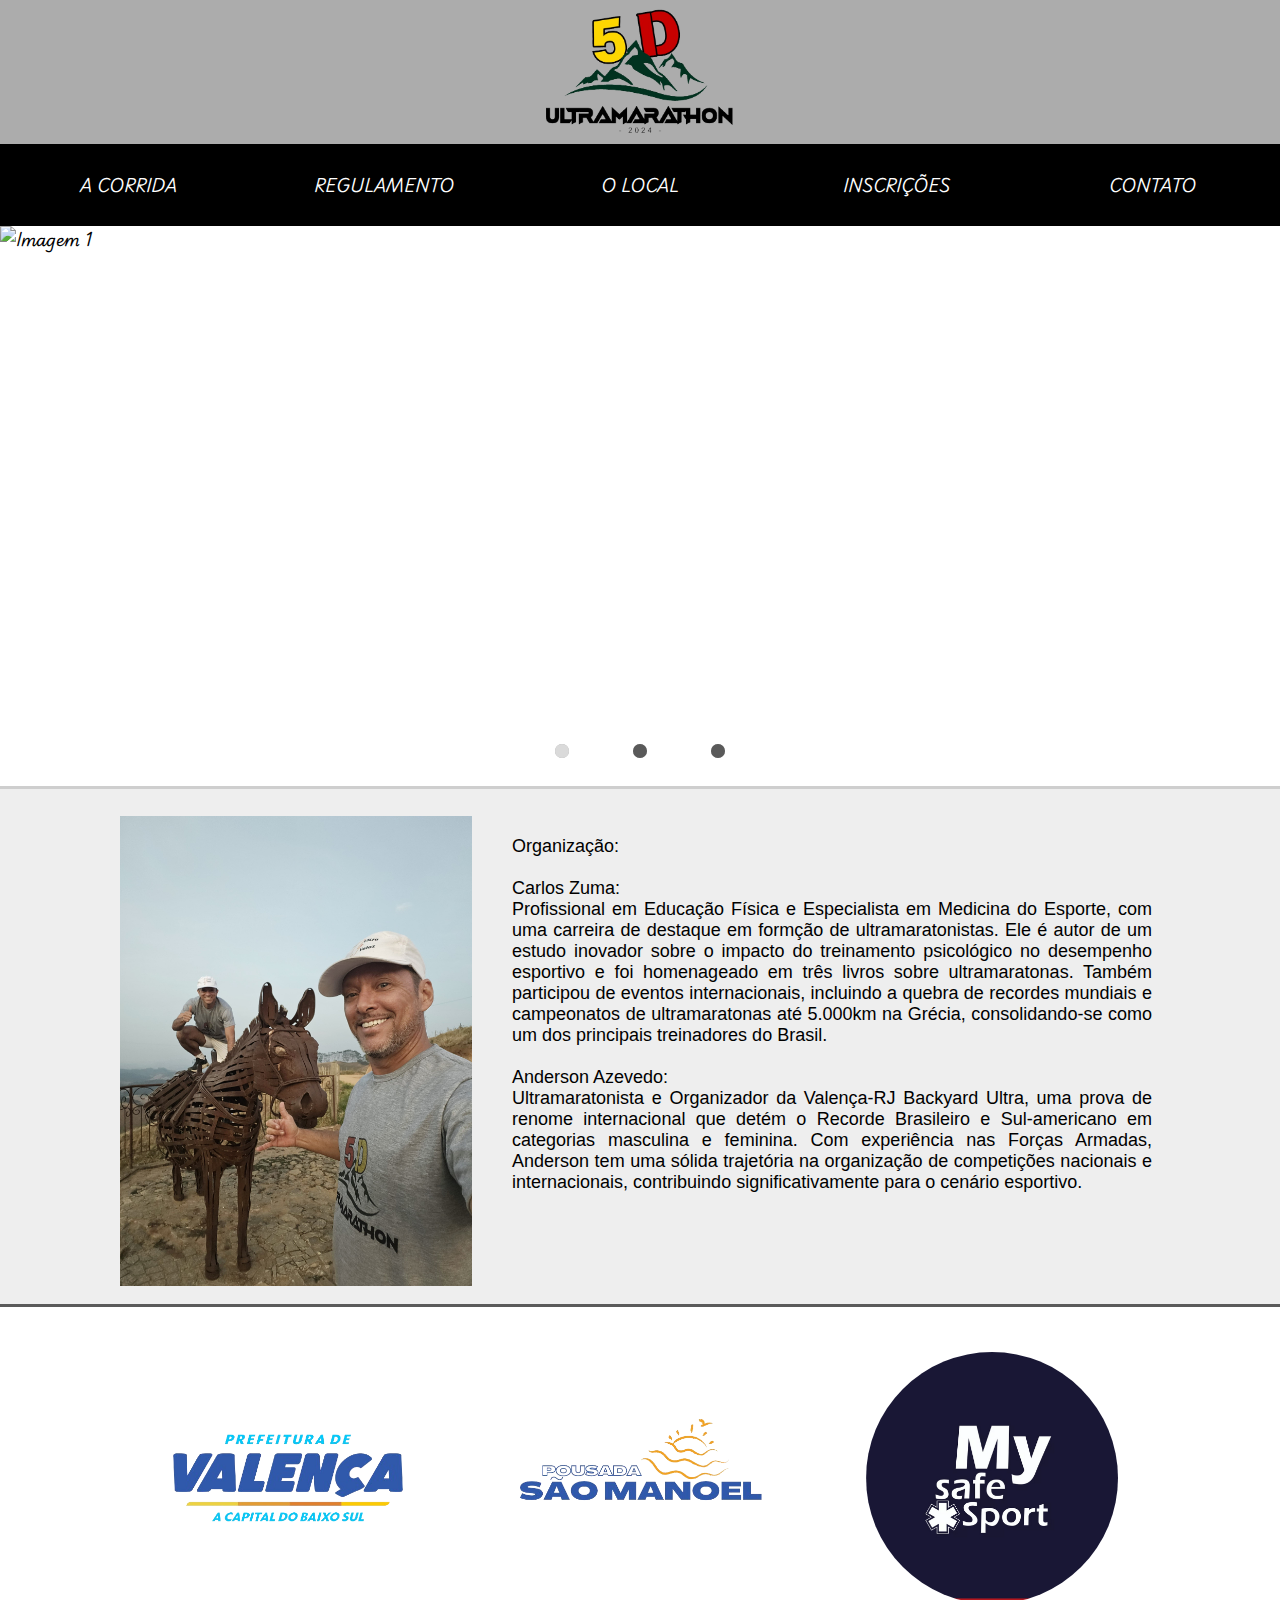
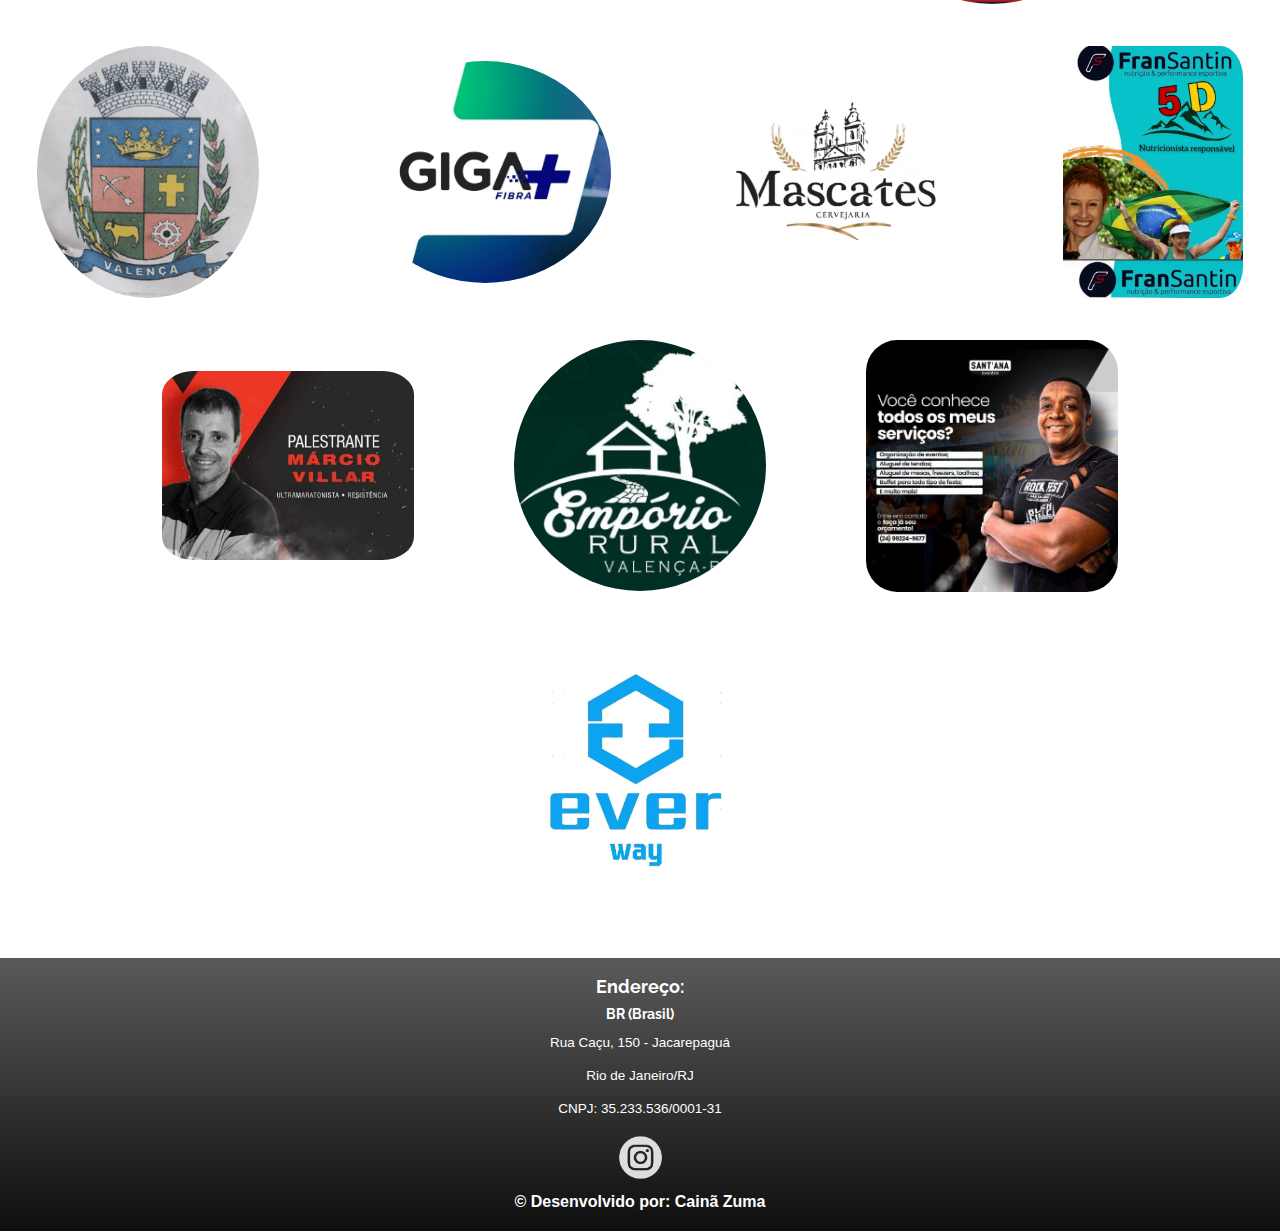
==== commit ee3bc750: "feat: new sponsors" ====
--- a/index.html
+++ b/index.html
@@ -31,11 +31,11 @@
 
       <section class="options">
         <div class="menu">
-          <a href="corrida.html">A CORRIDA</a>
-          <a href="regulamento.html">REGULAMENTO</a>
-          <a href="local.html">O LOCAL</a>
-          <a href="inscritos.html">INSCRIÇÕES</a>
-          <a href="contato.html">CONTATO</a>
+          <a href="corrida.html#inicioTexto">A CORRIDA</a>
+          <a href="regulamento.html#inicioTexto">REGULAMENTO</a>
+          <a href="local.html#inicioTexto">O LOCAL</a>
+          <a href="inscritos.html#inicioTexto">INSCRIÇÕES</a>
+          <a href="contato.html#inicioTexto">CONTATO</a>
         </div>
       </section>
     </header>
@@ -52,15 +52,15 @@
 
         <!-- Slides Images -->
         <div class="slide first">
-          <img src="Banner5D_01.png" alt="Imagem 1"/>
+          <img src="Banner5D_01-min.png" alt="Imagem 1"/>
         </div>
 
         <div class="slide">
-          <img src="Banner5D_2.png" alt="Imagem 2"/>
+          <img src="Banner5D_2-min.png" alt="Imagem 2"/>
         </div>
 
         <div class="slide">
-          <img src="Banner5D_3.png" alt="Imagem 3"/>
+          <img src="Banner5D_3-min.png" alt="Imagem 3"/>
         </div>
 
         <!-- Fim Slides Images -->
@@ -105,9 +105,18 @@
 
     <!-- PATROCINADORES -->
     <section class="sponsors">
-      <a href="https://www.instagram.com/pmvalencarj/" target="_blank"><img src="patrocinadores/2.png"></a>
-      <a href="https://www.booking.com/hotel/br/pousada-sao-manoel.pt-br.html?label=gog235jc-1DCAsoIEIScG91c2FkYS1zYW8tbWFub2VsSC1YA2ggiAEBmAEtuAEXyAEV2AED6AEB-AECiAIBqAIDuAKP_ay0BsACAdICJGRmY2RlYWYxLWNjMTgtNDY5YS1hODExLWUxM2Y1NWNmYTY1NdgCBOACAQ&sid=61b27c0a28dddf288ecdd120ab3e0635&aid=356980&ucfs=1&arphpl=1&checkin=2024-07-20&checkout=2024-07-23&dest_id=-678010&dest_type=city&group_adults=2&req_adults=2&no_rooms=1&group_children=0&req_children=0&hpos=1&hapos=1&sr_order=popularity&srpvid=347f094832c30023&srepoch=1720401602&soh=1&from_sustainable_property_sr=1&from=searchresults#no_availability_msg" target="_blank"><img src="patrocinadores/3.png"></a>
-      <a href="https://www.mysafesport.com.br" target="_blank"><img src="patrocinadores/6.png"></a>
+      <a href="https://www.instagram.com/pmvalencarj/" target="_blank"><img src="patrocinadores/1.png"></a>
+      <a href="https://www.booking.com/hotel/br/pousada-sao-manoel.pt-br.html?label=gog235jc-1DCAsoIEIScG91c2FkYS1zYW8tbWFub2VsSC1YA2ggiAEBmAEtuAEXyAEV2AED6AEB-AECiAIBqAIDuAKP_ay0BsACAdICJGRmY2RlYWYxLWNjMTgtNDY5YS1hODExLWUxM2Y1NWNmYTY1NdgCBOACAQ&sid=61b27c0a28dddf288ecdd120ab3e0635&aid=356980&ucfs=1&arphpl=1&checkin=2024-07-20&checkout=2024-07-23&dest_id=-678010&dest_type=city&group_adults=2&req_adults=2&no_rooms=1&group_children=0&req_children=0&hpos=1&hapos=1&sr_order=popularity&srpvid=347f094832c30023&srepoch=1720401602&soh=1&from_sustainable_property_sr=1&from=searchresults#no_availability_msg" target="_blank"><img src="patrocinadores/2.png"></a>
+      <a href="https://www.mysafesport.com.br" target="_blank"><img src="patrocinadores/3.png"></a>
+      <a href="https://www.mysafesport.com.br" target="_blank"><img src="patrocinadores/4.png"></a>
+      <a href="https://wa.me/qr/WAPMB7BKSK72E1" target="_blank"><img src="patrocinadores/5.jpeg"></a>
+      <a href="https://www.instagram.com/mascatescervejaria/" target="_blank"><img src="patrocinadores/6.jpeg"></a>
+      <a class="dif" href="https://www.instagram.com/nutrifransantin/" target="_blank"><img src="patrocinadores/7.jpeg"></a>
+      <a class="dif" href="https://www.instagram.com/marciovillaroficial/" target="_blank"><img src="patrocinadores/8.jpeg"></a>
+      <a href="https://www.instagram.com/emporioruralvalenca/" target="_blank"><img src="patrocinadores/9.jpeg"></a>
+      <a class="dif" href="https://www.instagram.com/santana.eventosvalenca/" target="_blank"><img src="patrocinadores/10.jpeg"></a>
+      <a href="https://www.everway.com.br/" target="_blank"><img src="patrocinadores/11.jpeg"></a>
+
   </section>
   
   
@@ -122,7 +131,7 @@
       </div>
 
       <div class="icon">
-        <a href="https://www.instagram.com/carloszumaultra/" target="_blank" ><img src="instaIcon.png"/></a>
+        <a href="https://www.instagram.com/5dultramarathon/" target="_blank" ><img src="instaIcon.png"/></a>
       </div>
 
       <div class="dev">
--- a/style.css
+++ b/style.css
@@ -2,6 +2,7 @@
     padding: 0px;
     margin: 0px;
     font-family: "Playwrite IS", cursive;
+    scroll-behavior: smooth;
 }
 
         /* Primeiro Header Logotipo (Responsivo) */
@@ -348,8 +349,27 @@
     max-width: 28vh; /* Mantém a proporção da imagem */
     max-height: 28vh; /* Mantém a proporção da imagem */
     margin: 2vh; /* Adiciona algum espaço ao redor das imagens */
-    border-radius: 9rem;
+    border-radius: 50%;
+    justify-content: space-between;
     cursor: pointer;
+}
+
+/* Media query para telas com largura máxima de 600px */
+@media (max-width: 600px) {
+    .sponsors a img {
+        max-height: 35vh; /* Ajuste a altura proporcionalmente */
+    }
+
+    .sponsors a.dif img {
+        border-radius: 12.5%; /* Específico para imagens com a classe "dif" */
+        max-width: 19vh;
+        max-height: 23vh; /* Ajuste a altura proporcionalmente */
+    }
+}
+
+
+.sponsors a.dif img {
+    border-radius: 12.5%; /* Específico para imagens com a classe "dif" */
 }
 
 /* Estilos para telas menores */
@@ -423,7 +443,7 @@
     font-family: 'Raleway', sans-serif;
     text-align: center;
     padding: 2rem;
-    font-size: 3.5rem;
+    font-size: 3.2rem;
     color: #ffffff; /* Cor do texto */
     background: linear-gradient(45deg, #C70000, #FFD700); /* Fundo gradiente */
     box-shadow: 0 4px 8px rgba(0, 0, 0, 0.2); /* Sombra mais proeminente */
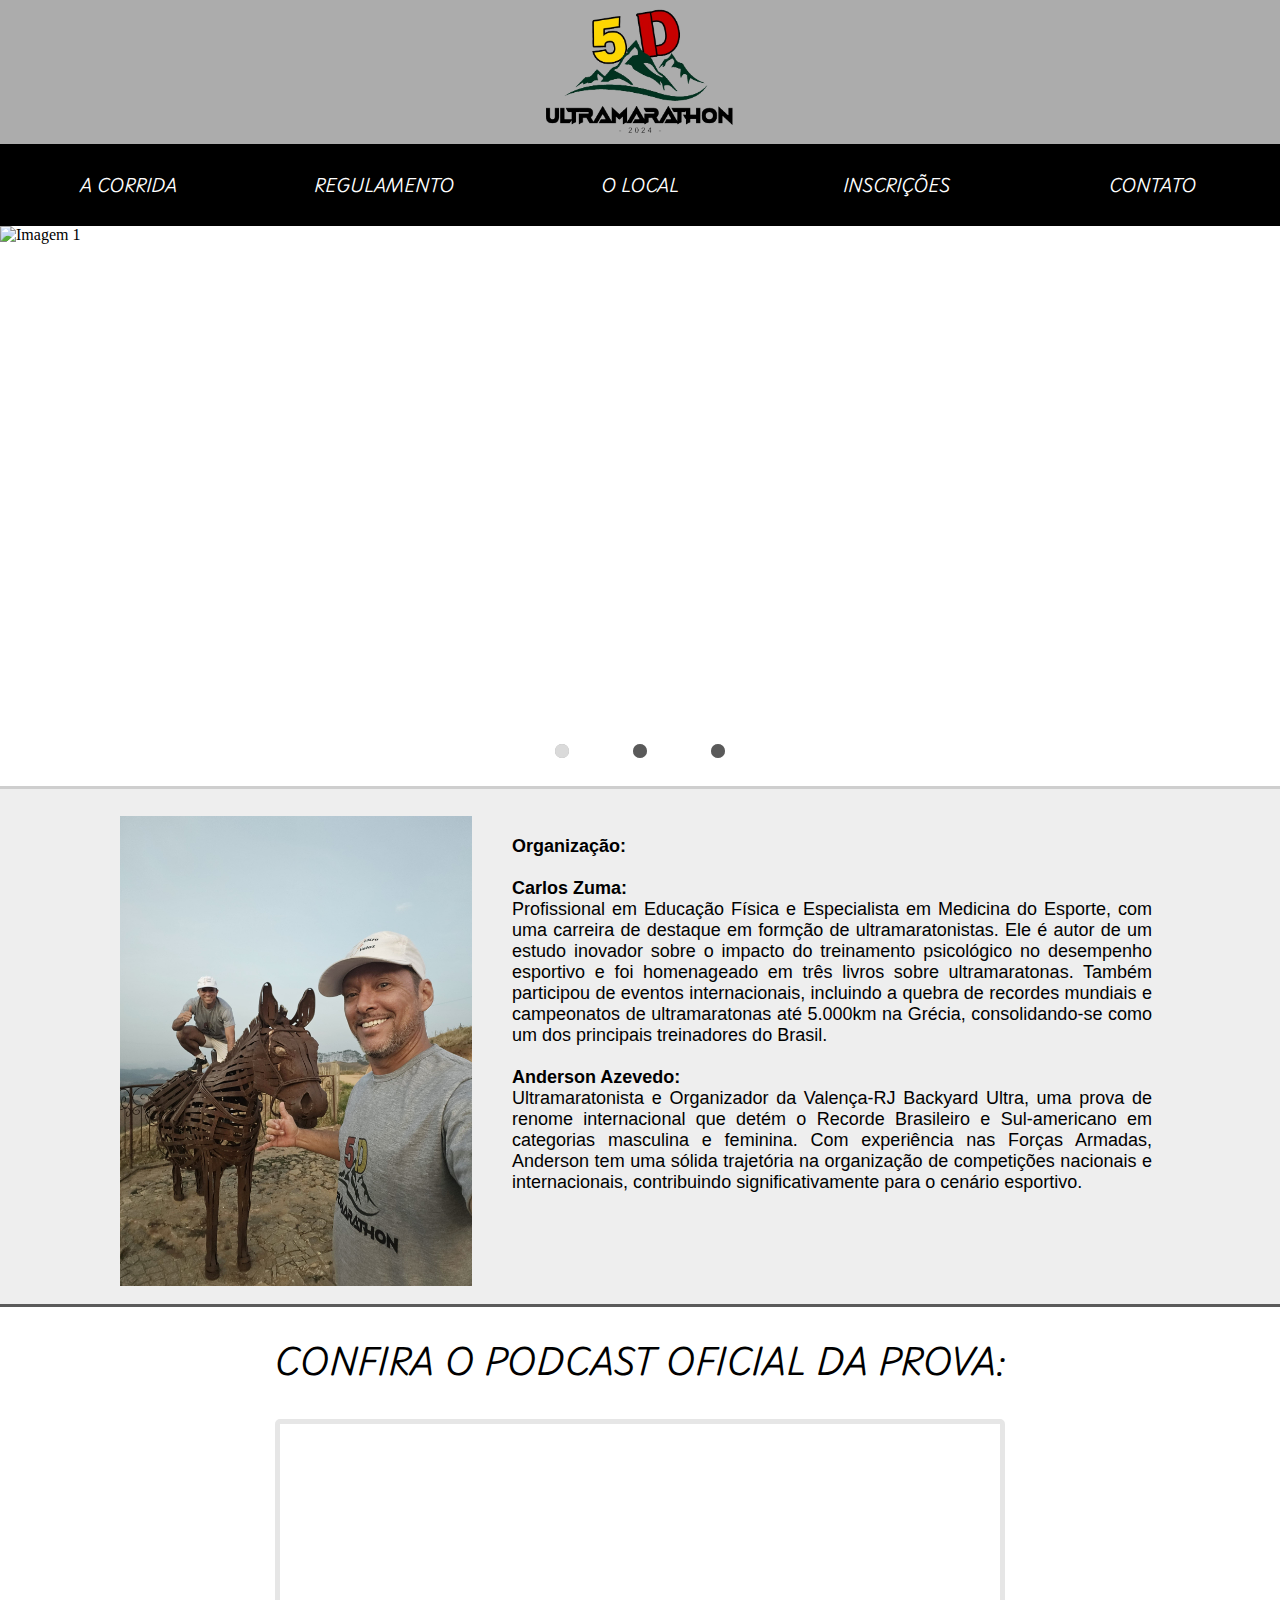
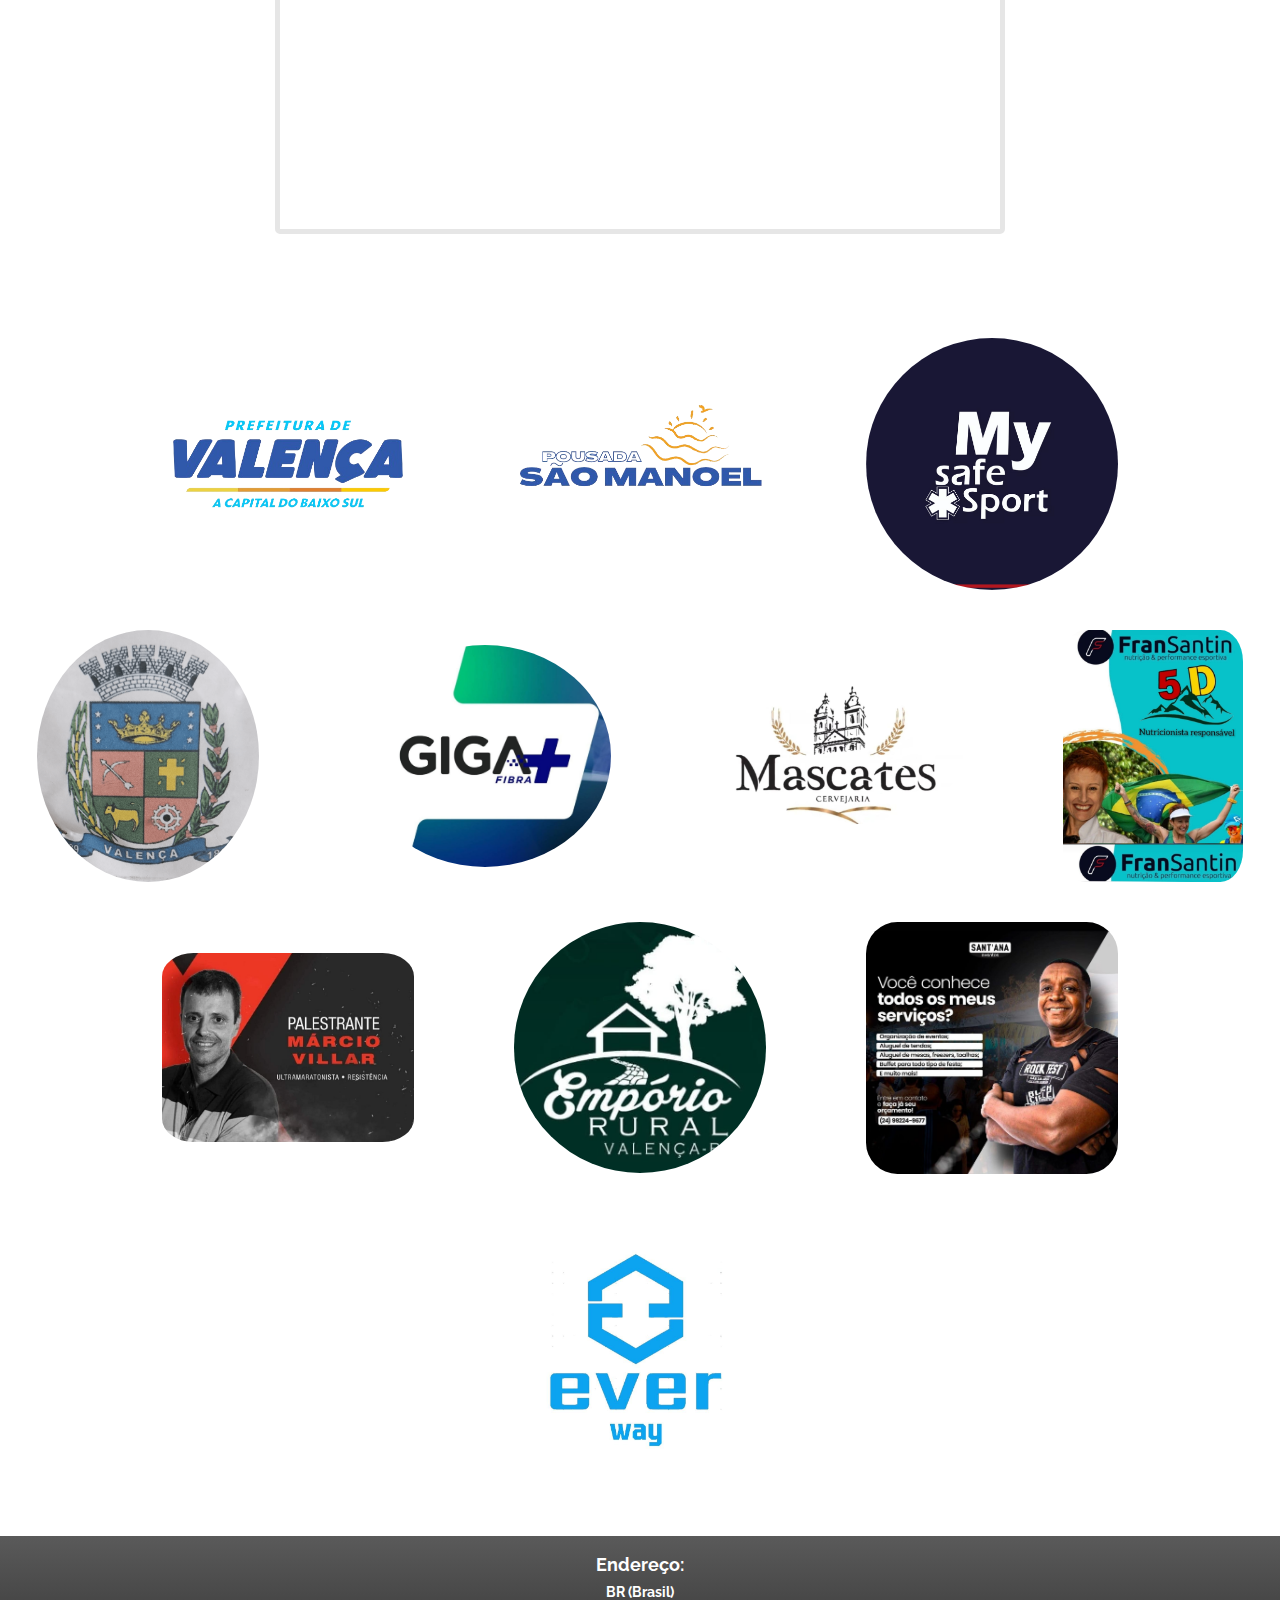
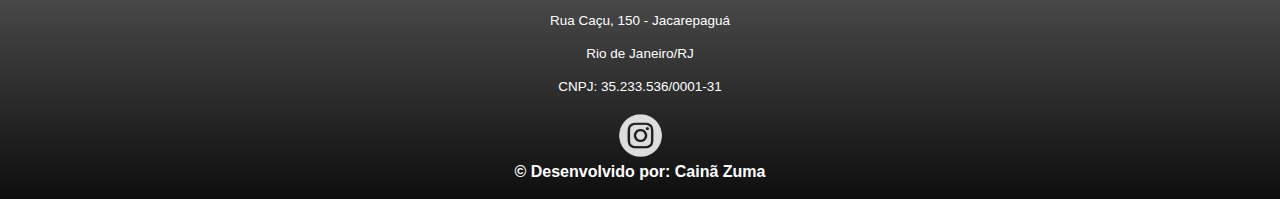
==== commit bf065915: "feat: ytb player" ====
--- a/index.html
+++ b/index.html
@@ -89,12 +89,12 @@
     <section class="sobre" >
       <img src="treinadores.jpeg" alt="Imagem do Treinador" />
             
-      <p>Organização:<br>
-      <br>Carlos Zuma:
+      <p><b>Organização:</b><br>
+      <br><b>Carlos Zuma:</b>
 
       <br>Profissional em Educação Física e Especialista em Medicina do Esporte, com uma carreira de destaque em formção de ultramaratonistas. Ele é autor de um estudo inovador sobre o impacto do treinamento psicológico no desempenho esportivo e foi homenageado em três livros sobre ultramaratonas. Também participou de eventos internacionais, incluindo a quebra de recordes mundiais e campeonatos de ultramaratonas até 5.000km na Grécia, consolidando-se como um dos principais treinadores do Brasil.
 
-      <br><br>Anderson Azevedo:
+      <br><br><b>Anderson Azevedo:</b>
 
       <br>Ultramaratonista e Organizador da Valença-RJ Backyard Ultra, uma prova de renome internacional que detém o Recorde Brasileiro e Sul-americano em categorias masculina e feminina. Com experiência nas Forças Armadas, Anderson tem uma sólida trajetória na organização de competições nacionais e internacionais, contribuindo significativamente para o cenário esportivo.
       </p>
@@ -102,6 +102,14 @@
     </section>
 
     <div class="separatorTwo" ></div>
+
+    <div class="podcast">
+      <h1 class="podcastTitle">CONFIRA O PODCAST OFICIAL DA PROVA:</h1>
+      <div class="youtubePlayer">
+          <iframe src="https://www.youtube.com/embed/mun6k0BwIYY" title="YouTube video player" frameborder="0" allow="accelerometer; autoplay; clipboard-write; encrypted-media; gyroscope; picture-in-picture" allowfullscreen></iframe>
+      </div>
+  </div>
+  
 
     <!-- PATROCINADORES -->
     <section class="sponsors">
--- a/style.css
+++ b/style.css
@@ -1,7 +1,6 @@
 * {
     padding: 0px;
     margin: 0px;
-    font-family: "Playwrite IS", cursive;
     scroll-behavior: smooth;
 }
 
@@ -48,6 +47,7 @@
 
 .menu {
     text-align: center;
+    font-family: "Playwrite IS", cursive;
 }
 
 .menu a {
@@ -366,7 +366,6 @@
         max-height: 23vh; /* Ajuste a altura proporcionalmente */
     }
 }
-
 
 .sponsors a.dif img {
     border-radius: 12.5%; /* Específico para imagens com a classe "dif" */
@@ -681,62 +680,36 @@
     text-align: center; /* Centraliza o texto horizontalmente */
 }
 
-  
-
-  
-
-  
-
-
-
-
-
-
-
-
-  
- 
-
-
-
-
-
-
-
-
-
-
-
-
-
-
-
-
-
-
-
-
-
-
-
-
-
-
-
-
-
-
-
-
-         
-        
-        
-
+.podcast {
+    font-family: "Playwrite IS", cursive;
+    text-align: center; /* Centraliza o texto horizontalmente */
+    z-index: 100;
     
-    
-
-
-
-
-
-
+        .podcastTitle{
+            margin-bottom: 2rem;
+        }
+
+    @media (max-width: 600px) {
+        .podcastTitle{
+            font-size: 1.2rem;
+        }
+    }
+}
+
+.youtubePlayer iframe {
+    width: 720px;
+    height: 405px;
+    margin-bottom: 5rem;
+    border: 5px solid #cecece83;
+    border-radius: 5px;
+
+    @media (max-width: 600px) {
+        width: 400px;
+        height: 225px;
+        margin-bottom: 1rem;
+    }
+}
+
+
+
+
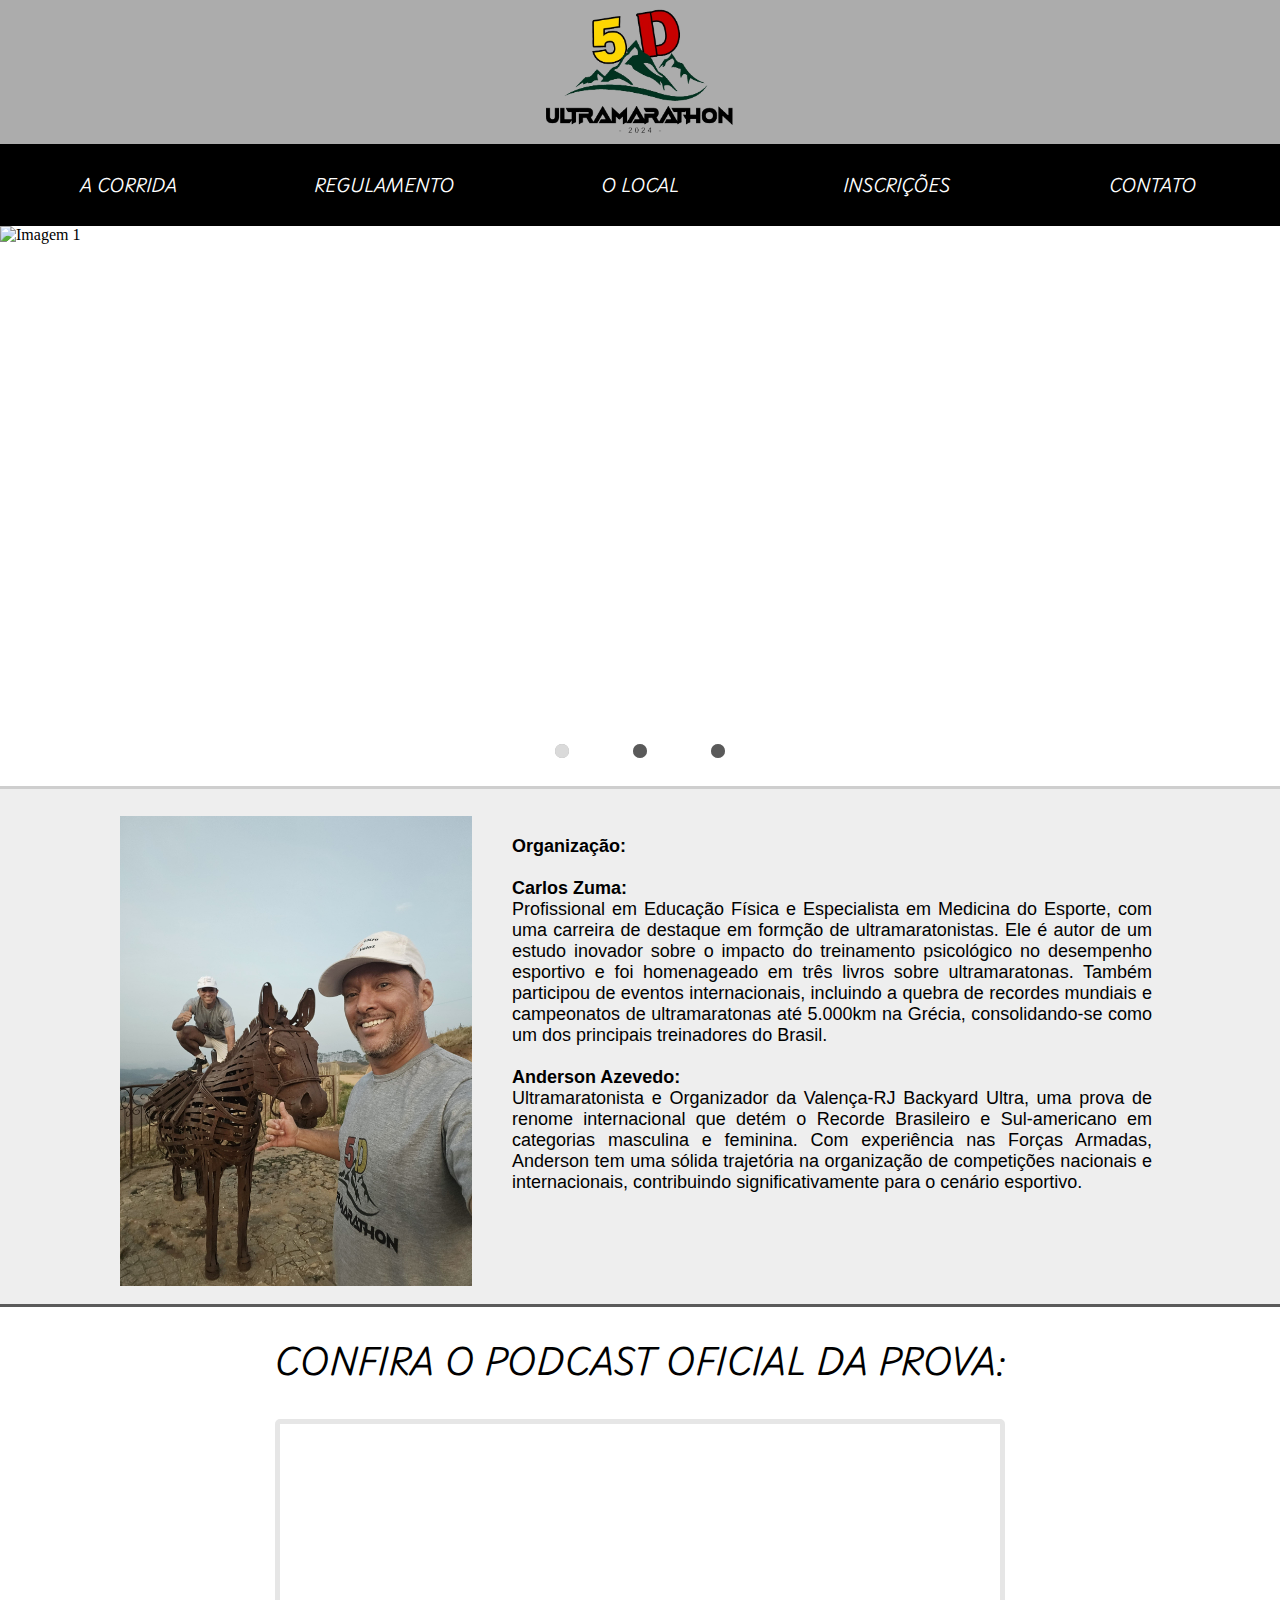
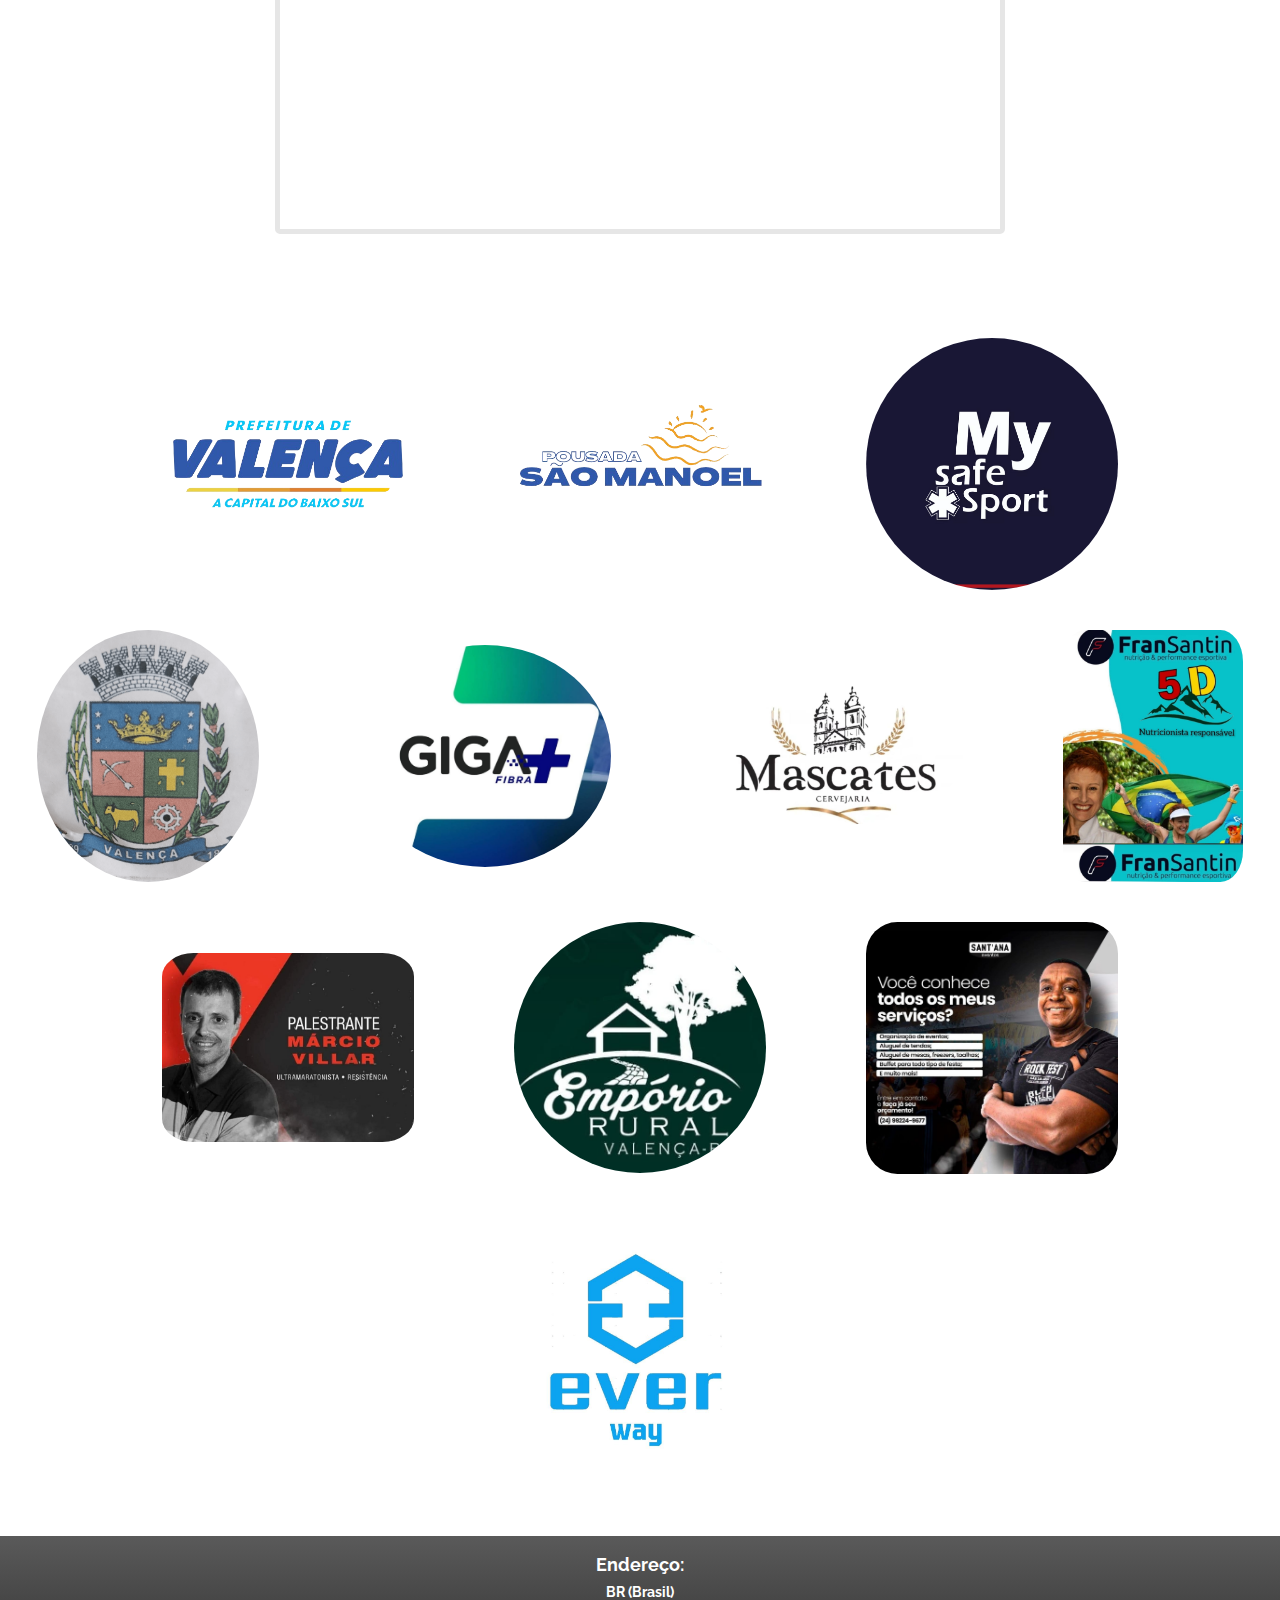
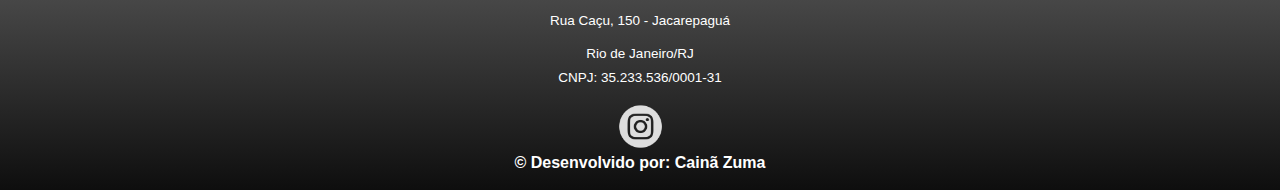
==== commit 76a9f663: "fix: sintexe ajust" ====
--- a/index.html
+++ b/index.html
@@ -134,7 +134,7 @@
         <h3>Endereço:</h3>
         <h4>BR (Brasil)</h4>
         <p>Rua Caçu, 150 - Jacarepaguá<p>
-        <p>Rio de Janeiro/RJ</p></p>
+        <p>Rio de Janeiro/RJ</p>
         <p>CNPJ: 35.233.536/0001-31</p>
       </div>
 
--- a/style.css
+++ b/style.css
@@ -680,19 +680,701 @@
     text-align: center; /* Centraliza o texto horizontalmente */
 }
 
+* {
+    padding: 0px;
+    margin: 0px;
+    scroll-behavior: smooth;
+}
+
+        /* Primeiro Header Logotipo (Responsivo) */
+
+/* Contêiner do Logotipo */
+.logo-container {
+    background-color: #acacac;
+    display: flex;
+    justify-content: center;
+    align-items: center;
+}
+
+/* Logotipo */
+img.logo5D {
+    width: 50%;
+    display: block;
+    margin: 1vh auto 1vh;
+}
+
+/* Logotipo resposivo mobile */
+@media (min-width: 600px) {
+    img.logo5D {
+        width: 30%; /* Ajuste para tablets */
+    }
+}
+
+/* Logotipo responsivo desktop*/
+@media (min-width: 900px) {
+    img.logo5D {
+        width: 15%; /* Ajuste para desktops */
+    }
+}
+
+        /* Header Opções (Responsivo) */
+
+section.options {
+    display: flex;
+    justify-content: center; /* Centraliza os itens horizontalmente */
+    align-items: center; /* Centraliza os itens verticalmente */
+    background-color: rgb(0, 0, 0);
+    padding: 2vh 0;
+}
+
+.menu {
+    text-align: center;
+    font-family: "Playwrite IS", cursive;
+}
+
+.menu a {
+    display: block; 
+    text-decoration: none; 
+    color: white; 
+    padding: 2.5vh; 
+    font-weight: bold;
+}
+
+.menu a:hover {
+    transition: all .2s ease-in-out; 
+    transform: scale(1.2); 
+}
+
+@media (min-width: 900px) {
+    .menu {
+        display: flex;
+        justify-content: space-around;
+        width: 100%; 
+    }
+}
+
+@media (min-width: 900px) {
+    .menu a{
+        padding: 10px; /* Espaçamento interno */
+        flex: 1; /* Faz com que os itens ocupem espaço igual dentro de .menu */
+        text-align: center; /* Centraliza o texto horizontalmente */
+    }
+}
+        /*  Slider */
+        
+        .slider {
+            margin: 0 auto;
+            width: 100%;
+            overflow: hidden;
+            position: relative; /* Torna o contêiner posicionado relativamente para permitir posicionamento absoluto dos botões */
+        }
+        
+        .slides {
+            width: 300%; /* Corrigido para ajustar a largura de acordo com o número de slides */
+            height: 12rem;
+            display: flex;
+            transition: transform 0.5s ease-in-out; /* Adiciona transição suave */
+        }
+        
+        .slider input {
+            display: none;
+        }
+        
+        .slide {
+            width: 33.33%; /* Ajustado para acomodar 3 slides */
+            position: relative;
+            transition: 1.5s;
+        }
+        
+        .slide img {
+            width: 100%;
+            height: 100%; /* Garante que a imagem ocupe todo o contêiner */
+            object-fit: cover; /* Ajusta a imagem para cobrir o contêiner */
+        }
+        
+        .manual-navigation {
+            position: absolute;
+            width: 100%; /* Alinha os botões ao centro */
+            bottom: 10%; /* Posiciona os botões na parte inferior do slider */
+            display: flex;
+            justify-content: center;
+            gap: 5%; /* Espaçamento entre os botões */
+        }
+        
+        .manual-btn {
+            border: 2px solid #dadada71;
+            padding: 5px;
+            border-radius: 50%;
+            cursor: pointer;
+            background-color: #dadada71; /* Torna os botões visíveis */
+            transition: 0.75s;
+        }
+        
+        /* Adicionando estilos para botões de navegação automática */
+        .navigation-auto {
+            position: absolute;
+            width: 100%;
+            display: flex;
+            justify-content: center;
+            gap: 5%;
+            bottom: 10%;
+        }
+        
+        .navigation-auto div {
+            border: 2px solid #5a5a5a;
+            padding: 5px;
+            border-radius: 50%;
+            background-color: #5a5a5a;
+        }
+
+        .manual-btn:not(:last-child) {
+            margin-right: 0;
+        }
+
+        .manual-btn:hover {
+            border: 2px solid #5a5a5a;
+            background-color: #5a5a5a;
+        }
+
+#radio1:checked ~ .first {
+    margin-left: 0;
+}
+
+#radio2:checked ~ .first {
+    margin-left: -33.3%;
+}
+
+#radio3:checked ~ .first {
+    margin-left: -66.65%;
+}
+
+.navigation-auto div {
+    border: 2px solid #aaaaaa;
+    padding: 5px;
+    border-radius: 10px;
+    cursor: pointer;
+    transition: 0.75s;
+}
+
+.navigation-auto {
+    position: absolute;
+    width: 100%;
+    margin-top: 360px;
+    display: flex;
+    justify-content: center;
+}
+
+#radio1:checked ~ .navigation-auto .auto-btn1 {
+    background-color: #5a5a5a;
+}
+
+#radio2:checked ~ .navigation-auto .auto-btn2 {
+    background-color: #5a5a5a;
+}
+
+#radio3:checked ~ .navigation-auto .auto-btn3 {
+    background-color: #5a5a5a;
+}
+
+/* Estilo geral para a imagem */
+.slide img {
+    width: 100%;
+    height: auto; 
+    max-width: 100%;
+    display: block;
+    object-fit: contain; /* Ajusta a imagem para caber dentro do contêiner sem cortar */
+    margin: auto; /* Centraliza a imagem */
+}
+
+
+/* Responsividade Slider */
+
+/* Telas até 380px */
+@media (max-width: 360px) {
+    .slide img {
+        width: 100%; /* Garante que a imagem se ajuste à largura do contêiner */
+        height: auto; /* Mantém a proporção da imagem */
+        object-fit: cover; /* Ajusta a imagem dentro do contêiner sem distorcer */
+    }
+
+    .manual-navigation, .navigation-auto {
+        margin-bottom: 10%; /* Ajusta a posição dos controles de navegação */
+        display: flex; /* Garante que os controles sejam exibidos como flexíveis */
+        justify-content: center; /* Centraliza os botões */
+    }
+
+}
+
+/* Telas pequenas (mobile first) */
+@media (max-width: 600px) {
+    .slide img {
+        width: 100%;
+        height: 100%; /* Mantém a proporção da imagem */
+        object-fit: cover; /* Ajusta a imagem dentro do contêiner sem distorcer */
+    }
+
+    .manual-navigation, .navigation-auto {
+        bottom: 5%; /* Ajusta a posição para acompanhar a responsividade */
+    }
+}
+
+/* Telas médias (tablets e pequenos desktops) */
+@media (min-width: 601px) and (max-width: 1250px) {
+    .slides {
+        width: 300%;
+        height: 35rem; 
+    }
+
+    .slide img {
+        width: 100%;
+        height: 100%;
+        object-fit: fill;
+    }
+
+    .manual-navigation, .navigation-auto {
+        bottom: 5%;
+    }
+}
+
+/* Telas grandes (desktops) */
+@media (min-width: 1250px) {
+    .slides {
+        width: 300%;
+        height: 35rem; 
+    }
+
+    .slide img {
+        width: 100%;
+        height: 100%;
+        object-fit: fill;
+        
+    }
+
+    .manual-navigation, .navigation-auto {
+        bottom: 5%;
+    }
+}
+
+        /* Sobre */
+
+.separator {
+    width: 100%;
+    height: 3px;
+    background-color: #cecece;
+}
+
+.sobre {
+    background-color: #eeeeee;
+}
+
+.sobre p{
+    font-family: Helvetica, sans-serif;
+    font-size: 2vh;
+    margin: 0 4.5vh 0 4.5vh;
+    color: black;
+    text-align: justify;
+    background-color: #eeeeee;
+    padding-bottom: 5%;
+}
+
+.sobre img {
+    background-color: #eeeeee;
+    width: 15rem;
+    display: flex;
+    margin: auto auto 2vh auto;
+    padding-top: 3vh;
+}
+
+/* Telas grandes (desktops) */
+@media (min-width: 1250px) {
+    .sobre {
+        display: flex;
+        align-items: center;
+        justify-content: center;
+    }
+
+    .sobre img {
+        width: 22rem;
+        height: auto;
+        margin-right: 4.5vh;
+    }
+
+    .sobre p {
+        font-family: Helvetica, sans-serif;
+        padding-right: 10%;
+        width: 50%;
+        margin: 0;
+    }
+}
+
+.separatorTwo {
+    width: 100%;
+    height: 3px;
+    background-color: #5a5a5a;
+    margin-bottom: 3vh;
+}
+
+
+        /* Sponsors  */
+
+/* Container dos patrocinadores */
+.sponsors {
+    display: flex;
+    flex-wrap: wrap; /* Permite que os itens quebrem linha, se necessário */
+    justify-content: center; /* Centraliza os itens horizontalmente */
+    align-items: center; /* Centraliza os itens verticalmente */
+    gap: 5%; /* Adiciona espaçamento de 10% entre as imagens */
+}
+
+/* Estilos gerais para imagens dentro da classe sponsors */
+.sponsors a img {
+    max-width: 28vh; /* Mantém a proporção da imagem */
+    max-height: 28vh; /* Mantém a proporção da imagem */
+    margin: 2vh; /* Adiciona algum espaço ao redor das imagens */
+    border-radius: 50%;
+    justify-content: space-between;
+    cursor: pointer;
+}
+
+/* Media query para telas com largura máxima de 600px */
+@media (max-width: 600px) {
+    .sponsors a img {
+        max-height: 35vh; /* Ajuste a altura proporcionalmente */
+    }
+
+    .sponsors a.dif img {
+        border-radius: 12.5%; /* Específico para imagens com a classe "dif" */
+        max-width: 19vh;
+        max-height: 23vh; /* Ajuste a altura proporcionalmente */
+    }
+}
+
+.sponsors a.dif img {
+    border-radius: 12.5%; /* Específico para imagens com a classe "dif" */
+}
+
+/* Estilos para telas menores */
+@media (max-width: 600px) {
+    .sponsors a img {
+        max-width: 60%;
+        margin: 1rem auto 1rem auto;
+        display: block;
+    }
+}
+
+
+
+.separatorThree {
+    width: 100%;
+    height: 1vh;
+    background-color: #5a5a5a;
+}
+
+/* Estilo geral para o footer */
+.footer {
+    margin-top: 3rem;
+    background: linear-gradient(to bottom, #5a5a5a, #0e0e0e); /* Gradiente preto */
+    color: rgb(255, 255, 255); /* Cor do texto */
+    padding: 2vh 0; /* Espaçamento interno */
+    text-align: center; /* Alinhamento centralizado do texto */
+    width: 100%; /* Garante que o footer ocupe toda a largura */
+}
+
+/* Container do conteúdo do footer */
+.footer-content {
+    display: flex;
+    flex-direction: column;
+    align-items: center; /* Centraliza os itens horizontalmente */
+    justify-content: center; /* Centraliza os itens verticalmente */
+}
+
+/* Estilo para o título 'Endereço' */
+.footer h3 {
+    font-family: Raleway;
+    font-size: 2vh;
+    margin-bottom: 1vh;
+}
+
+/* Estilo para o subtítulo */
+.footer h4 {
+    font-family: Raleway;
+    font-size: 1.5vh;
+    margin-bottom: 1.5vh;
+}
+
+/* Estilo para o texto do endereço */
+.footer p {
+    font-family: Helvetica, sans-serif;
+    font-size: 1.5vh;
+    margin-bottom: 1vh;
+}
+
+.icon img {
+    opacity: 85%;
+    margin-top: 1vh;
+    max-width: 7vh; /* Define a largura máxima do ícone */
+    max-height: 7.5vh; /* Define a altura máxima do ícone */
+    width: auto; /* Permite que a largura se ajuste automaticamente */
+    height: auto; /* Permite que a altura se ajuste automaticamente */
+}
+
+    /* A CORRIDA */
+
+#corrida {
+    font-family: 'Raleway', sans-serif;
+    text-align: center;
+    padding: 2rem;
+    font-size: 3.2rem;
+    color: #ffffff; /* Cor do texto */
+    background: linear-gradient(45deg, #C70000, #FFD700); /* Fundo gradiente */
+    box-shadow: 0 4px 8px rgba(0, 0, 0, 0.2); /* Sombra mais proeminente */
+    text-transform: uppercase; /* Letras maiúsculas */
+    letter-spacing: 0.2rem; /* Espaçamento entre letras */
+    transition: transform 0.3s ease-in-out, box-shadow 0.3s ease-in-out; /* Transição suave para transformações */
+}
+
+#pCorrida {
+    font-family: 'Raleway', sans-serif;
+    font-weight: bold;
+    text-align: center;
+    padding: 2rem;
+    font-size: 1rem;
+    color: #2b2b2b; /* Cor do texto cinza escuro */
+    line-height: 1.5; /* Altura da linha para melhor legibilidade */
+    margin: 0 auto; /* Centraliza o parágrafo */
+}
+
+@media (min-width: 1250px) {
+    #pCorrida {
+        font-size: 1.25rem;
+        padding-right: 10rem;
+        padding-left: 10rem;
+    }
+    #corrida {
+        font-size: 5rem;
+    }
+}
+
+        /* Regulamento */
+
+        #regulamento {
+            font-family: 'Raleway', sans-serif;
+            text-align: center;
+            padding: 2rem;
+            font-size: 2.5rem;
+            color: #ffffff; /* Cor do texto */
+            background: linear-gradient(45deg, #C70000, #FFD700); /* Fundo gradiente */
+            box-shadow: 0 4px 8px rgba(0, 0, 0, 0.2); /* Sombra mais proeminente */
+            text-transform: uppercase; /* Letras maiúsculas */
+            letter-spacing: 0.2rem; /* Espaçamento entre letras */
+            transition: transform 0.3s ease-in-out, box-shadow 0.3s ease-in-out; /* Transição suave para transformações */
+        }
+        
+        #pRegulamento {
+            font-family: 'Raleway', sans-serif;
+            font-weight: bold;
+            text-align: center;
+            padding: 2rem;
+            font-size: 1rem;
+            color: #2b2b2b; /* Cor do texto cinza escuro */
+            line-height: 1.5; /* Altura da linha para melhor legibilidade */
+            margin: 0 auto; /* Centraliza o parágrafo */
+        }
+        
+        @media (min-width: 1250px) {
+            #pRegulamento {
+                font-size: 1.25rem;
+                padding-right: 10rem;
+                padding-left: 10rem;
+            }
+            #regulamento {
+                font-size: 4.55rem;
+            }
+        }
+
+        /* O LOCAL */
+
+        #local {
+            font-family: 'Raleway', sans-serif;
+            text-align: center;
+            padding: 2rem;
+            font-size: 3.5rem;
+            color: #ffffff; /* Cor do texto */
+            background: linear-gradient(45deg, #C70000, #FFD700); /* Fundo gradiente */
+            box-shadow: 0 4px 8px rgba(0, 0, 0, 0.2); /* Sombra mais proeminente */
+            text-transform: uppercase; /* Letras maiúsculas */
+            letter-spacing: 0.2rem; /* Espaçamento entre letras */
+            transition: transform 0.3s ease-in-out, box-shadow 0.3s ease-in-out; /* Transição suave para transformações */
+        }
+        
+        #pLocal {
+            font-family: 'Raleway', sans-serif;
+            font-weight: bold;
+            text-align: center;
+            padding: 2rem;
+            font-size: 1rem;
+            color: #2b2b2b; /* Cor do texto cinza escuro */
+            line-height: 1.5; /* Altura da linha para melhor legibilidade */
+            margin: 0 auto; /* Centraliza o parágrafo */
+        }
+        
+        @media (min-width: 1250px) {
+            #pLocal {
+                font-size: 1.25rem;
+                padding-right: 10rem;
+                padding-left: 10rem;
+            }
+            #local {
+                font-size: 5rem;
+            }
+        }
+
+/* GALERIA DE FOTOS DO LOCAL */
+
+.fotosProva {
+    column-count: 4;
+    column-gap: 0.6rem; /* Ajuste o valor para controlar o espaço entre as colunas */
+}
+
+.fotosProva img {
+    width: calc(100% - 0.6rem); /* Compensa o column-gap */
+    border-radius: 4px;
+    margin-bottom: 0.3rem;
+    transition: transform 0.3s ease;
+    margin-left: 3px;
+}
+
+.fotosProva a {
+    display: inline-block; /* Garante que os links se comportem como blocos inline */
+    width: 100%;
+}
+
+.fotosProva img:hover {
+    transform: scale(1.025); /* Leve aumento na imagem */
+}
+
+/* Ajuste para dispositivos móveis */
+@media (max-width: 768px) {
+    .fotosProva {
+        column-count: 3;
+        column-gap: 0.3rem; /* Diminui o espaço entre as colunas no mobile */
+    }
+
+    .fotosProva img {
+        width: calc(100% - 0.3rem); /* Ajusta a largura para o novo column-gap */
+    }
+}
+
+
+        /* INSCRITOS */
+
+#tabelaInscritos {
+    width: 95%;
+    max-width: 120rem;
+    border-collapse: collapse;
+    margin: 2rem auto;
+    padding: 2rem;
+    background-color: #f5f5f5;
+    box-shadow: 0 2px 4px rgba(0, 0, 0, 0.1);
+    text-align: center; 
+}
+
+#tabelaInscritos thead {
+    background-color: #333;
+    color: #fff;
+}
+
+#tabelaInscritos th, #tabelaInscritos td {
+    padding: 1rem;
+    text-align: center; 
+    border-bottom: 1px solid #ddd;
+    font-family: "Helvetica";
+    font-weight: bold;
+}
+
+#tabelaInscritos th {
+    text-transform: uppercase;
+    letter-spacing: 0.1rem;
+}
+
+#tabelaInscritos tbody tr:nth-child(even) {
+    background-color: #e9e9e9;
+}
+
+#tabelaInscritos tbody tr:hover {
+    background-color: #c70000;
+    color: #fff;
+    cursor: pointer;
+    transition: background-color 0.35s ease-in-out;
+}
+
+@media (min-width: 768px) {
+    #tabelaInscritos th, #tabelaInscritos td {
+        padding: 1.5rem;
+    }
+}
+
+/* desenvolvido por */
+
+.dev {
+    text-align: center; /* Centraliza o texto */
+}
+
+.dev a {
+    color: white; /* Cor branca para o texto */
+    text-decoration: none; /* Remove o sublinhado */
+    font-family: 'Arial', sans-serif; /* Altere para a fonte de sua escolha */
+    font-size: 16px; /* Aumenta o tamanho da fonte */
+    font-weight: bold; /* Deixa o texto em negrito */
+}
+
+.dev a:hover {
+    color: #cccccc; /* Muda a cor ao passar o mouse */
+    transition: color 0.3s ease-in-out; /* Animação suave na transição de cores */
+}
+
+/* dowload regulamento */
+
+#downloadPDF {
+    font-family: 'Raleway', Helvetica, Arial, sans-serif;
+    font-size: 18px;
+    font-weight: 600;
+    color: #ff0000;
+    text-decoration: none;
+    background-color: #f1f1f1;
+    padding: 10px 20px;
+    border-radius: 5px;
+    transition: background-color 0.3s, color 0.3s;
+  
+    display: flex;
+    justify-content: center;
+    align-items: center;
+    margin: 0 auto;
+    width: fit-content;
+  }
+  
+  #downloadPDF:hover {
+    background: linear-gradient(45deg, #C70000, #FFD700); /* Fundo gradiente */
+    color: #ffffff; /* Cor do texto */
+  }
+
+  #organization {
+    text-align: center; /* Centraliza o texto horizontalmente */
+}
+
 .podcast {
     font-family: "Playwrite IS", cursive;
     text-align: center; /* Centraliza o texto horizontalmente */
     z-index: 100;
-    
-        .podcastTitle{
-            margin-bottom: 2rem;
-        }
-
-    @media (max-width: 600px) {
-        .podcastTitle{
-            font-size: 1.2rem;
-        }
+}
+
+.podcastTitle { /* Removido aninhamento */
+    margin-bottom: 2rem;
+}
+
+@media (max-width: 600px) {
+    .podcastTitle {
+        font-size: 1.2rem;
     }
 }
 
@@ -702,14 +1384,12 @@
     margin-bottom: 5rem;
     border: 5px solid #cecece83;
     border-radius: 5px;
-
-    @media (max-width: 600px) {
+}
+
+@media (max-width: 600px) {
+    .youtubePlayer iframe {
         width: 400px;
         height: 225px;
         margin-bottom: 1rem;
     }
 }
-
-
-
-
